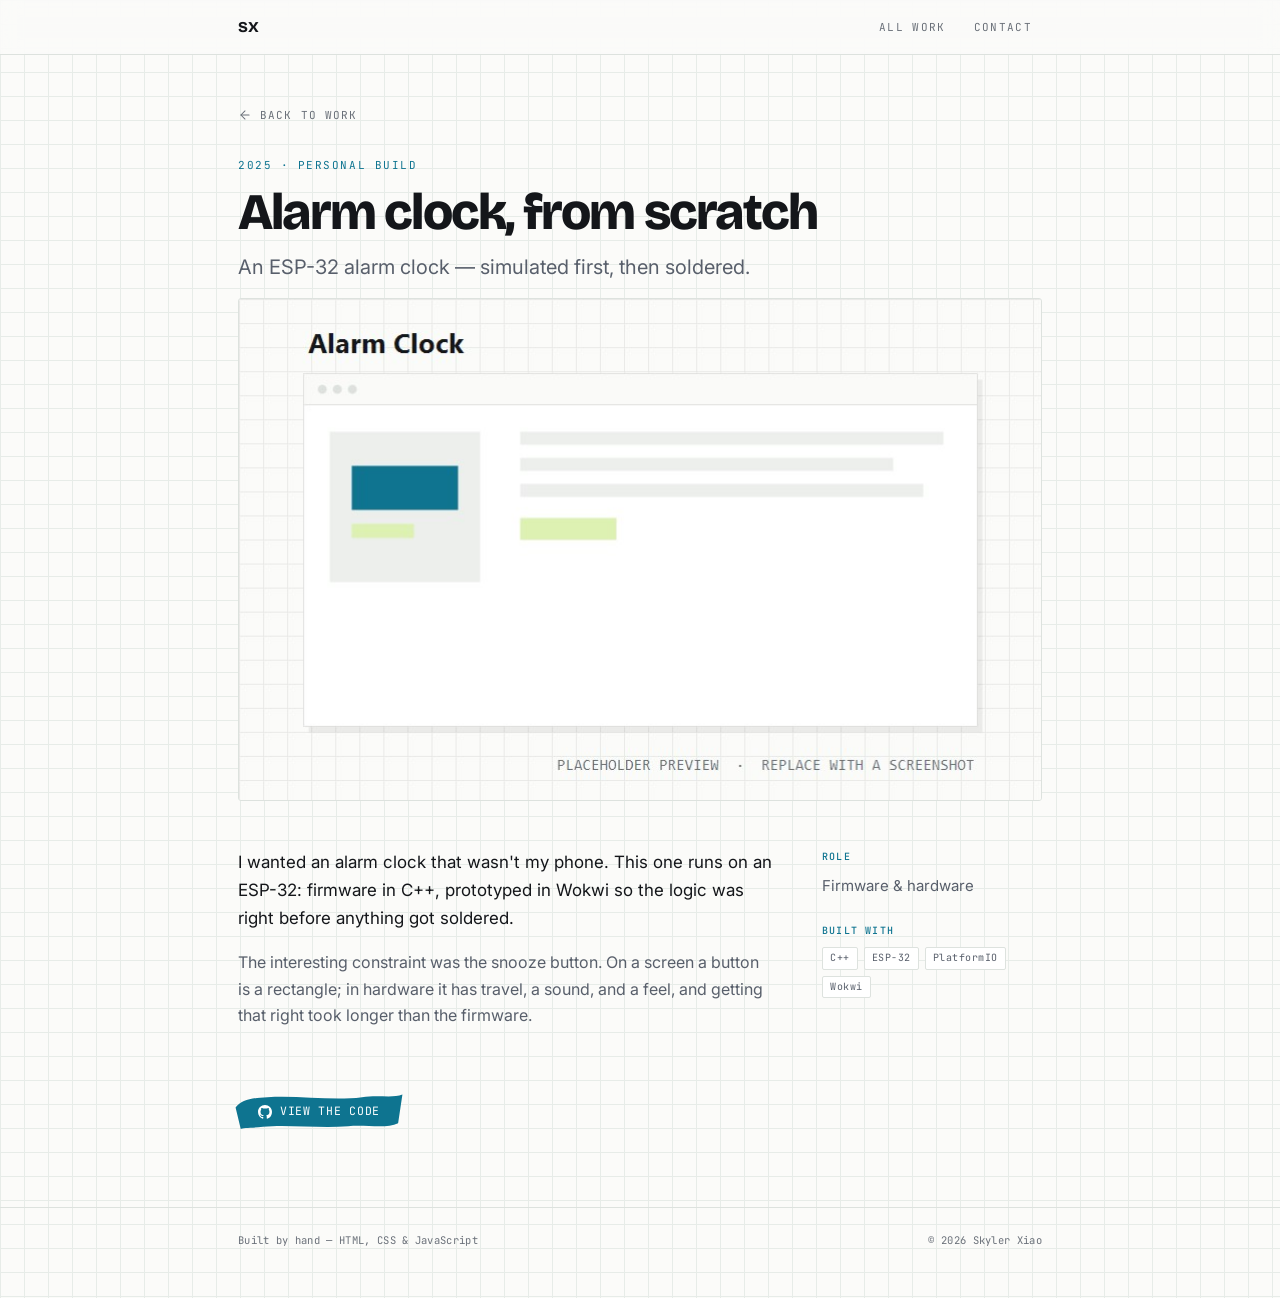
==== projects/alarm-clock/index.html @ 21335d74 "Add project pages for Alarm Clock, SnapTeX, Subly, and Waive - Created index.html files for new proj" ====
<!DOCTYPE html>
<html lang="en" class="no-js">
<head>
  <meta charset="UTF-8">
  <meta name="viewport" content="width=device-width, initial-scale=1.0">
  <title>Alarm clock, from scratch — Skyler Xiao</title>
  <meta name="description" content="An ESP-32 alarm clock — simulated first, then soldered.">
  <link rel="canonical" href="https://skylerxiao.ca/projects/alarm-clock/">
  <meta name="theme-color" content="#FBFBF9">

  <script>
    document.documentElement.className = 'js';
    window.revealFailsafe = setTimeout(function () {
      document.documentElement.className = 'no-js';
    }, 4000);
  </script>

  <meta property="og:type" content="article">
  <meta property="og:url" content="https://skylerxiao.ca/projects/alarm-clock/">
  <meta property="og:title" content="Alarm clock, from scratch — Skyler Xiao">
  <meta property="og:description" content="An ESP-32 alarm clock — simulated first, then soldered.">
  <meta property="og:image" content="https://skylerxiao.ca/img/previews/alarm-clock.jpg">
  <meta name="twitter:card" content="summary_large_image">
  <meta name="twitter:image" content="https://skylerxiao.ca/img/previews/alarm-clock.jpg">

  <link rel="icon" href="../../favicon.ico">
  <link rel="preconnect" href="https://fonts.googleapis.com">
  <link rel="preconnect" href="https://fonts.gstatic.com" crossorigin>
  <link href="https://fonts.googleapis.com/css2?family=Bricolage+Grotesque:opsz,wght@12..96,600;12..96,800&family=Inter:wght@400;500&family=JetBrains+Mono:wght@400;500&display=swap" rel="stylesheet">
  <!-- Relative so the page works served AND opened from disk. -->
  <link rel="stylesheet" href="../../style.css">
</head>
<body>

<svg class="sprite" aria-hidden="true" focusable="false" xmlns="http://www.w3.org/2000/svg">
  <symbol id="i-github" viewBox="0 0 24 24">
    <path fill="currentColor" stroke="none" d="M12 0C5.37 0 0 5.37 0 12c0 5.3 3.44 9.8 8.21 11.39.6.11.79-.26.79-.58v-2.23c-3.34.73-4.03-1.42-4.03-1.42-.55-1.39-1.34-1.76-1.34-1.76-1.09-.74.08-.73.08-.73 1.21.09 1.84 1.24 1.84 1.24 1.07 1.83 2.81 1.3 3.49 1 .11-.78.42-1.31.76-1.61-2.66-.3-5.47-1.33-5.47-5.93 0-1.31.47-2.38 1.24-3.22-.13-.3-.54-1.52.11-3.18 0 0 1.01-.32 3.3 1.23a11.5 11.5 0 0 1 6.01 0c2.29-1.55 3.3-1.23 3.3-1.23.65 1.66.24 2.88.12 3.18.77.84 1.23 1.91 1.23 3.22 0 4.61-2.81 5.62-5.48 5.92.43.37.82 1.1.82 2.22v3.29c0 .32.19.7.8.58A12 12 0 0 0 24 12c0-6.63-5.37-12-12-12z"/>
  </symbol>
  <symbol id="i-arrow" viewBox="0 0 24 24">
    <line x1="6" y1="18" x2="18" y2="6"/><polyline points="9,6 18,6 18,15"/>
  </symbol>
  <symbol id="i-back" viewBox="0 0 24 24">
    <line x1="19" y1="12" x2="5" y2="12"/><polyline points="12,19 5,12 12,5"/>
  </symbol>
</svg>

<nav class="nav">
  <div class="wrap">
    <a href="../../" class="nav-sig">SX</a>
    <div class="nav-links">
      <a href="../../#work" class="nav-link">All work</a>
      <a href="../../#contact" class="nav-link">Contact</a>
    </div>
  </div>
</nav>

<main>
  <article class="case">
    <div class="wrap">
      <a class="case-back" href="../../#work"><svg class="icon"><use href="#i-back"></use></svg>Back to work</a>

      <p class="case-eyebrow">2025 &middot; Personal build</p>
      <h1>Alarm clock, from scratch</h1>
      <p class="case-tagline">An ESP-32 alarm clock — simulated first, then soldered.</p>
      

      <figure class="case-shot">
        <img src="../../img/previews/alarm-clock.jpg" alt="Alarm clock, from scratch interface" width="800" height="500">
      </figure>

      <div class="case-grid">
        <div class="case-body">
          <p>I wanted an alarm clock that wasn't my phone. This one runs on an ESP-32: firmware in C++, prototyped in Wokwi so the logic was right before anything got soldered.</p>
          <p>The interesting constraint was the snooze button. On a screen a button is a rectangle; in hardware it has travel, a sound, and a feel, and getting that right took longer than the firmware.</p>
        </div>
        <aside class="case-meta">
          <div>
            <h2>Role</h2>
            <p>Firmware &amp; hardware</p>
          </div>
          <div>
            <h2>Built with</h2>
            <div class="tags">
              <span class="tag">C++</span>
              <span class="tag">ESP-32</span>
              <span class="tag">PlatformIO</span>
              <span class="tag">Wokwi</span>
            </div>
          </div>
        </aside>
      </div>

      <div class="btn-row case-actions">
        
        <a class="btn btn--primary" href="https://github.com/skiller99668/AlarmClock" target="_blank" rel="noopener"><svg class="icon icon--solid"><use href="#i-github"></use></svg>View the code</a>
      </div>
    </div>
  </article>
</main>

<footer class="site-footer">
  <div class="wrap">
    <span>Built by hand — HTML, CSS &amp; JavaScript</span>
    <span>&copy; 2026 Skyler Xiao</span>
  </div>
</footer>

<script src="../../script.js"></script>
</body>
</html>
---- style.css ----
/* ============================================================
   skylerxiao.ca — "Quadrille"
   Engineering-paper light theme.

   Everything visual is driven by the tokens in :root below.
   To restyle the whole site, change tokens — not components.
   ============================================================ */

:root {
  /* ── Colour ─────────────────────────────────────────────
     Contrast against --paper (all AA or better at body size):
     --ink 17.8:1 · --ink-2 6.2:1 · --ink-3 4.8:1 · --trace 5.2:1 */
  --paper:        #FBFBF9;   /* page ground                      */
  --paper-raise:  #FFFFFF;   /* cards / raised surfaces          */
  --grid:         #E7ECE8;   /* quadrille rule (texture only)    */
  --ink:          #14161A;   /* primary text                     */
  --ink-2:        #585F6B;   /* secondary text                   */
  --ink-3:        #6A7079;   /* labels, captions, meta           */
  --rule:         #DDE2DE;   /* hairlines, borders               */
  --trace:        #0E7490;   /* accent: routing, links, primary  */
  --trace-deep:   #0A5C73;   /* accent, pressed/hover            */
  --wash:         #DDF2B2;   /* highlighter marker               */
  --on-trace:     #FFFFFF;   /* text on --trace (5.4:1)          */

  /* ── Type ──────────────────────────────────────────────── */
  --display: 'Bricolage Grotesque', 'Segoe UI', system-ui, sans-serif;
  --body:    'Inter', -apple-system, 'Segoe UI', system-ui, sans-serif;
  --mono:    'JetBrains Mono', ui-monospace, Consolas, monospace;

  --t-xs:   0.688rem;   /* 11px — mono labels          */
  --t-sm:   0.813rem;   /* 13px — captions, tags       */
  --t-md:   0.938rem;   /* 15px — card body            */
  --t-base: 1rem;       /* 16px — body                 */
  --t-lg:   1.25rem;    /* 20px — lede, card titles    */
  --t-xl:   1.625rem;   /* 26px — sub-headings         */
  --t-2xl:  clamp(2.6rem, 7vw, 4.1rem);  /* display    */

  /* ── Space ─────────────────────────────────────────────── */
  --s-1: 4px;   --s-2: 8px;   --s-3: 12px;  --s-4: 16px;
  --s-5: 24px;  --s-6: 32px;  --s-7: 48px;  --s-8: 76px;

  /* ── Structure ─────────────────────────────────────────── */
  --gutter: 76px;   /* left rail holding the trace routing */
  --measure: 860px; /* content column                      */
  --pad: 28px;      /* page side padding                   */

  --radius: 6px;
  --ease: cubic-bezier(0.22, 1, 0.36, 1);
  --dur: 0.22s;

  /* ── Brush swipes ───────────────────────────────────────
     The signature mark. Two passes per colour: a full swipe,
     and a shorter second pass that fades in on hover.
     Edges are intentionally uneven — that irregularity is the
     whole point, so don't "tidy" these paths.                */
  --swipe-wash:    url("data:image/svg+xml,%3Csvg xmlns='http://www.w3.org/2000/svg' viewBox='0 0 200 60' preserveAspectRatio='none'%3E%3Cpath fill='%23DDF2B2' d='M3 24C10 12 22 9 40 8 78 5 116 14 150 8c20-3.5 36 2 47-4L192 48c-14 9-36 2-58 4.5-33 3.7-72-3-99 1-14 2-24 1-26 3.5Z'/%3E%3C/svg%3E");
  --swipe-wash-2:  url("data:image/svg+xml,%3Csvg xmlns='http://www.w3.org/2000/svg' viewBox='0 0 200 60' preserveAspectRatio='none'%3E%3Cpath fill='%23DDF2B2' d='M14 20C40 16 70 22 100 17 128 12.5 156 20 186 15L184 42c-26 5-58-1-88 2.5-26 3-52-1-70 2.5Z'/%3E%3C/svg%3E");
  --swipe-trace:   url("data:image/svg+xml,%3Csvg xmlns='http://www.w3.org/2000/svg' viewBox='0 0 200 60' preserveAspectRatio='none'%3E%3Cpath fill='%230E7490' d='M3 24C10 12 22 9 40 8 78 5 116 14 150 8c20-3.5 36 2 47-4L192 48c-14 9-36 2-58 4.5-33 3.7-72-3-99 1-14 2-24 1-26 3.5Z'/%3E%3C/svg%3E");
  --swipe-trace-2: url("data:image/svg+xml,%3Csvg xmlns='http://www.w3.org/2000/svg' viewBox='0 0 200 60' preserveAspectRatio='none'%3E%3Cpath fill='%230A5C73' d='M14 20C40 16 70 22 100 17 128 12.5 156 20 186 15L184 42c-26 5-58-1-88 2.5-26 3-52-1-70 2.5Z'/%3E%3C/svg%3E");
}

/* ============================================================
   Reset & base
   ============================================================ */
*, *::before, *::after { box-sizing: border-box; }

html { scroll-behavior: smooth; }

body {
  margin: 0;
  min-height: 100vh;
  background-color: var(--paper);
  color: var(--ink);
  font-family: var(--body);
  font-size: var(--t-base);
  line-height: 1.65;
  -webkit-font-smoothing: antialiased;

  /* The quadrille. Texture only — never carries meaning. */
  background-image:
    linear-gradient(var(--grid) 1px, transparent 1px),
    linear-gradient(90deg, var(--grid) 1px, transparent 1px);
  background-size: 24px 24px;
}

a { color: var(--trace); text-underline-offset: 3px; }
a:hover { color: var(--trace-deep); }

img { max-width: 100%; height: auto; }

:focus-visible {
  outline: 2px solid var(--trace);
  outline-offset: 3px;
  border-radius: var(--radius);
}

.sr-only {
  position: absolute; width: 1px; height: 1px;
  padding: 0; margin: -1px; overflow: hidden;
  clip: rect(0 0 0 0); white-space: nowrap; border: 0;
}

.wrap { max-width: var(--measure); margin: 0 auto; padding: 0 var(--pad); }

/* ============================================================
   Icons — sprite defined once at the top of <body>
   Usage: <svg class="icon"><use href="#i-github"></use></svg>
   ============================================================ */
.sprite { display: none; }

.icon {
  width: 1em; height: 1em;
  fill: none; stroke: currentColor;
  stroke-width: 1.75; stroke-linecap: round; stroke-linejoin: round;
  flex: none;
}
.icon--solid { fill: currentColor; stroke: none; }

/* ============================================================
   Navigation
   ============================================================ */
.nav {
  position: sticky; top: 0; z-index: 50;
  background: rgba(251, 251, 249, 0.85);
  backdrop-filter: blur(10px);
  -webkit-backdrop-filter: blur(10px);
  border-bottom: 1px solid var(--rule);
}
.nav .wrap { display: flex; align-items: center; gap: var(--s-5); height: 54px; }

.nav-sig {
  margin-right: auto;
  font-family: var(--display); font-weight: 800; font-size: 15px;
  letter-spacing: -0.01em; color: var(--ink); text-decoration: none;
}
.nav-links { display: flex; gap: var(--s-2); overflow-x: auto; scrollbar-width: none; }
.nav-links::-webkit-scrollbar { display: none; }

.nav-link {
  font-family: var(--mono); font-size: var(--t-xs);
  letter-spacing: 0.12em; text-transform: uppercase;
  color: var(--ink-3); text-decoration: none;
  padding: 6px 10px; border-radius: var(--radius);
  white-space: nowrap;
  transition: color var(--dur) var(--ease);
}
.nav-link:hover { color: var(--ink); }
.nav-link.active { color: var(--trace); }

/* ============================================================
   Brush — the page's signature mark.

   One marker swipe, drawn as SVG with deliberately uneven edges
   and carried as a background image so the markup stays a single
   clean element. Hover lays down a second, shorter pass, the way
   going over a line twice with a real marker does.

   `mix-blend-mode: multiply` lets overlapping ink darken instead
   of stacking flatly.
   ============================================================ */
.brush-mark, .btn, .mark {
  position: relative;
  isolation: isolate;          /* keeps the z-index:-1 ink inside */
}
.brush-mark::before, .btn::before, .mark::before,
.brush-mark::after,  .btn::after,  .mark::after {
  content: "";
  position: absolute;
  inset: 0 -5px;               /* ink runs slightly past the text, as marker does */
  z-index: -1; pointer-events: none;
  mix-blend-mode: multiply;
  background-repeat: no-repeat;
  background-position: center;
  background-size: 100% 100%;
}
.brush-mark::before, .btn::before, .mark::before { background-image: var(--brush-1); }
.brush-mark::after,  .btn::after,  .mark::after {
  background-image: var(--brush-2);
  opacity: 0; transition: opacity var(--dur) var(--ease);
}

/* Highlighted words in running text */
.mark {
  --brush-1: var(--swipe-wash);
  --brush-2: var(--swipe-wash-2);
  display: inline-block;
  padding: 0 4px;
  color: inherit;
}

/* ============================================================
   Buttons — marker swipes, not boxes.
   .btn           secondary: highlighter wash behind ink
   .btn--primary  primary:   trace-coloured swipe, white text
   .btn--quiet    tertiary:  a swipe under the words only
   ============================================================ */
.btn {
  --brush-1: var(--swipe-wash);
  --brush-2: var(--swipe-wash-2);
  display: inline-flex; align-items: center; gap: var(--s-2);
  padding: 10px 20px;
  font-family: var(--mono); font-size: 11.5px;
  letter-spacing: 0.06em; text-transform: uppercase;
  color: var(--ink); text-decoration: none;
  background: none; border: 0; cursor: pointer;
  transition: transform var(--dur) var(--ease), color var(--dur) var(--ease);
}
.btn .icon { width: 14px; height: 14px; }
.btn:hover { transform: translateY(-1px); }
.btn:hover::after { opacity: 1; }

.btn--primary {
  --brush-1: var(--swipe-trace);
  --brush-2: var(--swipe-trace-2);
  color: var(--on-trace);
}

.btn--quiet {
  padding: 6px 6px 4px;
  color: var(--ink-2);
}
.btn--quiet::before,
.btn--quiet::after { top: 62%; }   /* swipe sits under the words */
.btn--quiet:hover { color: var(--ink); }

.btn-row { display: flex; flex-wrap: wrap; gap: var(--s-3); align-items: center; }

/* ============================================================
   Sections & the trace routing

   Each section hangs off a vertical trace in the left gutter,
   entering the title through a diamond pad. Purely structural —
   it marks where a section begins, nothing more.
   ============================================================ */
main { position: relative; }

.section { position: relative; padding-bottom: var(--s-8); scroll-margin-top: 74px; }
.section > .wrap { position: relative; padding-left: calc(var(--pad) + var(--gutter)); }

.section > .wrap::before {           /* the vertical trace */
  content: "";
  position: absolute; left: var(--pad); top: 8px; bottom: calc(var(--s-8) * -1);
  width: 1px; background: var(--trace); opacity: 0.22;
}
.section:last-of-type > .wrap::before { bottom: auto; height: 34px; }

.node {                              /* diamond pad + routing */
  position: absolute; left: var(--pad); top: 7px;
  width: var(--gutter); display: flex; align-items: center;
}
.node::before {
  content: ""; width: 7px; height: 7px;
  background: var(--trace); transform: rotate(45deg); flex: none;
}
.node::after {
  content: ""; flex: 1; height: 1px;
  background: var(--trace); opacity: 0.35; margin: 0 14px 0 8px;
}

.section h2 {
  font-family: var(--display); font-weight: 600; font-size: 13px;
  letter-spacing: 0.14em; text-transform: uppercase;
  color: var(--ink-3); margin: 0 0 var(--s-5);
}
.section h2 .aside {
  font-family: var(--mono); font-size: var(--t-xs);
  letter-spacing: 0; text-transform: none; color: var(--ink-3);
}

/* ============================================================
   Hero
   ============================================================ */
.hero { padding: var(--s-8) 0 var(--s-7); }
.hero > .wrap { padding-left: calc(var(--pad) + var(--gutter)); }

.hero-eyebrow {
  font-family: var(--mono); font-size: var(--t-xs);
  letter-spacing: 0.14em; text-transform: uppercase;
  color: var(--trace); margin: 0 0 var(--s-5);
}
.hero h1 {
  font-family: var(--display); font-weight: 800; font-size: var(--t-2xl);
  line-height: 1.02; letter-spacing: -0.035em; margin: 0 0 var(--s-5);
  text-wrap: balance;
}
.hero-thesis {
  font-size: var(--t-lg); line-height: 1.5;
  max-width: 32em; margin: 0 0 var(--s-5);
}

/* Stats rail */
.stats {
  display: flex; flex-wrap: wrap;
  border-top: 1px solid var(--rule); border-bottom: 1px solid var(--rule);
  margin: 0 0 var(--s-5);
}
.stat { padding: var(--s-3) var(--s-5) var(--s-3) 0; margin-right: var(--s-5); border-right: 1px solid var(--rule); }
.stat:last-child { border-right: 0; margin-right: 0; }
.stat b {
  display: block; font-family: var(--display); font-weight: 600;
  font-size: var(--t-xl); letter-spacing: -0.02em; line-height: 1.15;
  font-variant-numeric: tabular-nums;
}
.stat span {
  font-family: var(--mono); font-size: 10px;
  letter-spacing: 0.1em; text-transform: uppercase; color: var(--ink-3);
}

/* ============================================================
   About
   ============================================================ */
.about { display: grid; grid-template-columns: 190px 1fr; gap: var(--s-6); align-items: start; }
.about-photo {
  width: 100%; aspect-ratio: 4 / 5; object-fit: cover;
  border: 1px solid var(--rule); border-radius: 2px;
  filter: grayscale(1) contrast(1.04);
}
.about p { margin: 0 0 var(--s-3); color: var(--ink-2); }
.about p:first-child { color: var(--ink); }
.about p:last-child { margin-bottom: 0; }

/* ============================================================
   Rows — experience, education, awards
   ============================================================ */
.row {
  display: grid; grid-template-columns: 124px 1fr; gap: var(--s-5);
  padding: var(--s-4) 0; border-top: 1px solid var(--rule);
}
.row:last-child { border-bottom: 1px solid var(--rule); }
.row-when {
  font-family: var(--mono); font-size: var(--t-xs);
  color: var(--ink-3); padding-top: 3px; font-variant-numeric: tabular-nums;
}
.row-what h3 {
  font-family: var(--display); font-weight: 600; font-size: var(--t-base);
  margin: 0 0 3px; letter-spacing: -0.01em;
}
.row-what h3 .org { color: var(--ink-2); font-weight: 400; }
.row-what p { margin: 0; color: var(--ink-2); font-size: var(--t-md); }

/* ============================================================
   Projects — list rows, not boxes

   The row is an <article>, not an <a>: it holds several links
   (project page, repo, live site) and an anchor can't nest.
   The title link stretches over the whole row via ::after, so
   the row still behaves like one big click target, while the
   icon links sit above it on z-index.
   ============================================================ */
.project {
  position: relative;
  display: grid; grid-template-columns: 1fr auto; gap: var(--s-5);
  align-items: start; padding: var(--s-5) 0;
  border-top: 1px solid var(--rule);
}
.project:last-of-type { border-bottom: 1px solid var(--rule); }

.project h3 {
  font-family: var(--display); font-weight: 600; font-size: var(--t-lg);
  margin: 0 0 var(--s-1); letter-spacing: -0.015em;
}
.project-title {
  color: var(--ink); text-decoration: none;
  transition: color var(--dur) var(--ease);
}
.project-title::after {          /* stretches the hit area over the row */
  content: ""; position: absolute; inset: 0; z-index: 1;
}
.project:hover .project-title { color: var(--trace); }
.project p { margin: 0 0 var(--s-2); color: var(--ink-2); font-size: var(--t-md); max-width: 46em; }

/* Icon links — above the stretched title link so they stay clickable */
.project-links {
  position: relative; z-index: 2;
  display: flex; align-items: center; gap: var(--s-3); padding-top: 6px;
}
.project-icon {
  display: inline-flex; color: var(--ink-3);
  transition: color var(--dur) var(--ease), transform var(--dur) var(--ease);
}
.project-icon .icon { width: 17px; height: 17px; }
.project-icon:hover { color: var(--trace); transform: translateY(-1px); }

/* ============================================================
   Project hover preview

   A floating thumbnail that follows the cursor. Progressive
   enhancement only: script.js creates it, and it's enabled just
   for real hover + fine-pointer devices, so touch is unaffected.
   ============================================================ */
.project-preview {
  position: fixed; top: 0; left: 0; z-index: 60;
  width: 268px; aspect-ratio: 16 / 10;
  object-fit: cover; background: var(--paper-raise);
  border: 1px solid var(--rule); border-radius: 3px;
  box-shadow: 0 6px 22px rgba(20, 22, 26, 0.13), 0 2px 6px rgba(20, 22, 26, 0.07);
  opacity: 0; pointer-events: none;
  /* JS only writes --x/--y, so the transform stays owned by CSS and an
     inline style can't clobber it. Position isn't transitioned — the card
     should track the cursor exactly, not lag behind it. */
  transform: translate(var(--x, -400px), var(--y, -400px));
  transition: opacity 0.16s var(--ease);
}
.project-preview.on { opacity: 1; }

.tags { display: flex; gap: 6px; flex-wrap: wrap; }
.tag {
  font-family: var(--mono); font-size: 10px; letter-spacing: 0.05em;
  color: var(--ink-2); border: 1px solid var(--rule);
  padding: 2px 7px; border-radius: 2px; background: var(--paper-raise);
}
.tag--win { color: var(--trace); border-color: var(--trace); }

/* ============================================================
   Skills
   ============================================================ */
.skills { display: grid; grid-template-columns: repeat(auto-fit, minmax(180px, 1fr)); gap: var(--s-5); }
.skill-group h3 {
  font-family: var(--mono); font-size: 10px; font-weight: 500;
  letter-spacing: 0.12em; text-transform: uppercase;
  color: var(--trace); margin: 0 0 var(--s-2);
}
.skill-group ul { list-style: none; margin: 0; padding: 0; }
.skill-group li {
  font-size: var(--t-md); color: var(--ink-2);
  padding: 3px 0; border-bottom: 1px dotted var(--rule);
}

/* ============================================================
   Photos
   ============================================================ */
.gallery { display: grid; grid-template-columns: repeat(3, 1fr); gap: 10px; }
.gallery figure { margin: 0; }
.gallery img {
  width: 100%; aspect-ratio: 3 / 2; object-fit: cover; display: block;
  border: 1px solid var(--rule); border-radius: 2px;
  transition: opacity var(--dur) var(--ease);
}
.gallery figure:hover img { opacity: 0.9; }
.gallery figcaption {
  font-family: var(--mono); font-size: 10px;
  color: var(--ink-3); margin-top: 5px; letter-spacing: 0.03em;
}

/* ============================================================
   Project page  (/projects/<slug>/)
   ============================================================ */
.case { padding: var(--s-7) 0 var(--s-8); }

.case-back {
  display: inline-flex; align-items: center; gap: var(--s-2);
  font-family: var(--mono); font-size: var(--t-xs);
  letter-spacing: 0.1em; text-transform: uppercase;
  color: var(--ink-3); text-decoration: none; margin-bottom: var(--s-6);
  transition: color var(--dur) var(--ease);
}
.case-back:hover { color: var(--trace); }
.case-back .icon { width: 14px; height: 14px; }

.case-eyebrow {
  font-family: var(--mono); font-size: var(--t-xs);
  letter-spacing: 0.14em; text-transform: uppercase;
  color: var(--trace); margin: 0 0 var(--s-3);
}
.case h1 {
  font-family: var(--display); font-weight: 800;
  font-size: clamp(2.1rem, 5.5vw, 3.2rem); line-height: 1.05;
  letter-spacing: -0.035em; margin: 0 0 var(--s-3); text-wrap: balance;
}
.case-tagline {
  font-size: var(--t-lg); color: var(--ink-2);
  max-width: 34em; margin: 0 0 var(--s-4); line-height: 1.5;
}
.case-badge { margin: 0 0 var(--s-6); font-size: var(--t-sm); }

.case-shot { margin: 0 0 var(--s-7); }
.case-shot img {
  width: 100%; height: auto; display: block;
  border: 1px solid var(--rule); border-radius: 3px;
  background: var(--paper-raise);
}

.case-grid {
  display: grid; grid-template-columns: minmax(0, 1fr) 220px;
  gap: var(--s-7); align-items: start; margin-bottom: var(--s-7);
}
.case-body p { margin: 0 0 var(--s-4); color: var(--ink-2); max-width: 62ch; }
.case-body p:first-child { color: var(--ink); font-size: 1.06rem; }

.case-meta { display: flex; flex-direction: column; gap: var(--s-5); }
.case-meta h2 {
  font-family: var(--mono); font-size: 10px; font-weight: 500;
  letter-spacing: 0.12em; text-transform: uppercase;
  color: var(--trace); margin: 0 0 var(--s-2);
}
.case-meta p { margin: 0; font-size: var(--t-md); color: var(--ink-2); }

@media (max-width: 720px) {
  .case { padding: var(--s-6) 0 var(--s-7); }
  .case-grid { grid-template-columns: 1fr; gap: var(--s-5); }
}

/* ============================================================
   Contact & footer
   ============================================================ */
.contact-lead {
  font-family: var(--display); font-weight: 600; font-size: var(--t-xl);
  letter-spacing: -0.02em; margin: 0 0 var(--s-2);
}
.contact p { color: var(--ink-2); max-width: 34em; margin: 0 0 var(--s-5); }

.site-footer { border-top: 1px solid var(--rule); padding: var(--s-5) 0 var(--s-7); }
.site-footer .wrap {
  display: flex; justify-content: space-between; gap: var(--s-4); flex-wrap: wrap;
  font-family: var(--mono); font-size: 10.5px; color: var(--ink-3); letter-spacing: 0.03em;
}

/* ============================================================
   Scroll reveal
   Scoped to .js — index.html sets that class before first paint
   and drops it again if script.js never checks in, so a blocked
   or failed script leaves the content visible.
   ============================================================ */
.js .fade-in {
  opacity: 0; transform: translateY(20px);
  transition: opacity 0.6s var(--ease), transform 0.6s var(--ease);
}
.js .fade-in.visible { opacity: 1; transform: none; }

/* ============================================================
   Responsive
   ============================================================ */
@media (max-width: 720px) {
  :root { --gutter: 0px; --pad: 20px; --s-8: 48px; }

  .section > .wrap, .hero > .wrap { padding-left: var(--pad); }
  .section > .wrap::before { display: none; }
  .node { position: static; width: auto; margin-bottom: var(--s-2); }
  .node::after { width: 22px; flex: none; }

  .hero { padding: var(--s-7) 0 var(--s-6); }
  .about { grid-template-columns: 1fr; gap: var(--s-4); }
  .about-photo { max-width: 170px; }
  .row { grid-template-columns: 1fr; gap: var(--s-1); }
  /* Projects keep their two columns: stacked, the icons drift closer to the
     next project's title than to their own and read as belonging to it. */
  .project { gap: var(--s-4); }
  .gallery { grid-template-columns: repeat(2, 1fr); }
  /* Buttons stay content-sized: a stretched button stretches its brush
     swipe too, leaving ink trailing well past the words. */
  .btn-row { gap: var(--s-2) var(--s-4); }
}

@media (max-width: 420px) {
  .gallery { grid-template-columns: 1fr; }
  .stat { padding-right: var(--s-4); margin-right: var(--s-4); }
}

@media (prefers-reduced-motion: reduce) {
  html { scroll-behavior: auto; }
  .js .fade-in { opacity: 1; transform: none; transition: none; }
  .btn:hover { transform: none; }
  *, *::before, *::after {
    animation-duration: 0.01ms !important;
    animation-iteration-count: 1 !important;
    transition-duration: 0.01ms !important;
  }
}
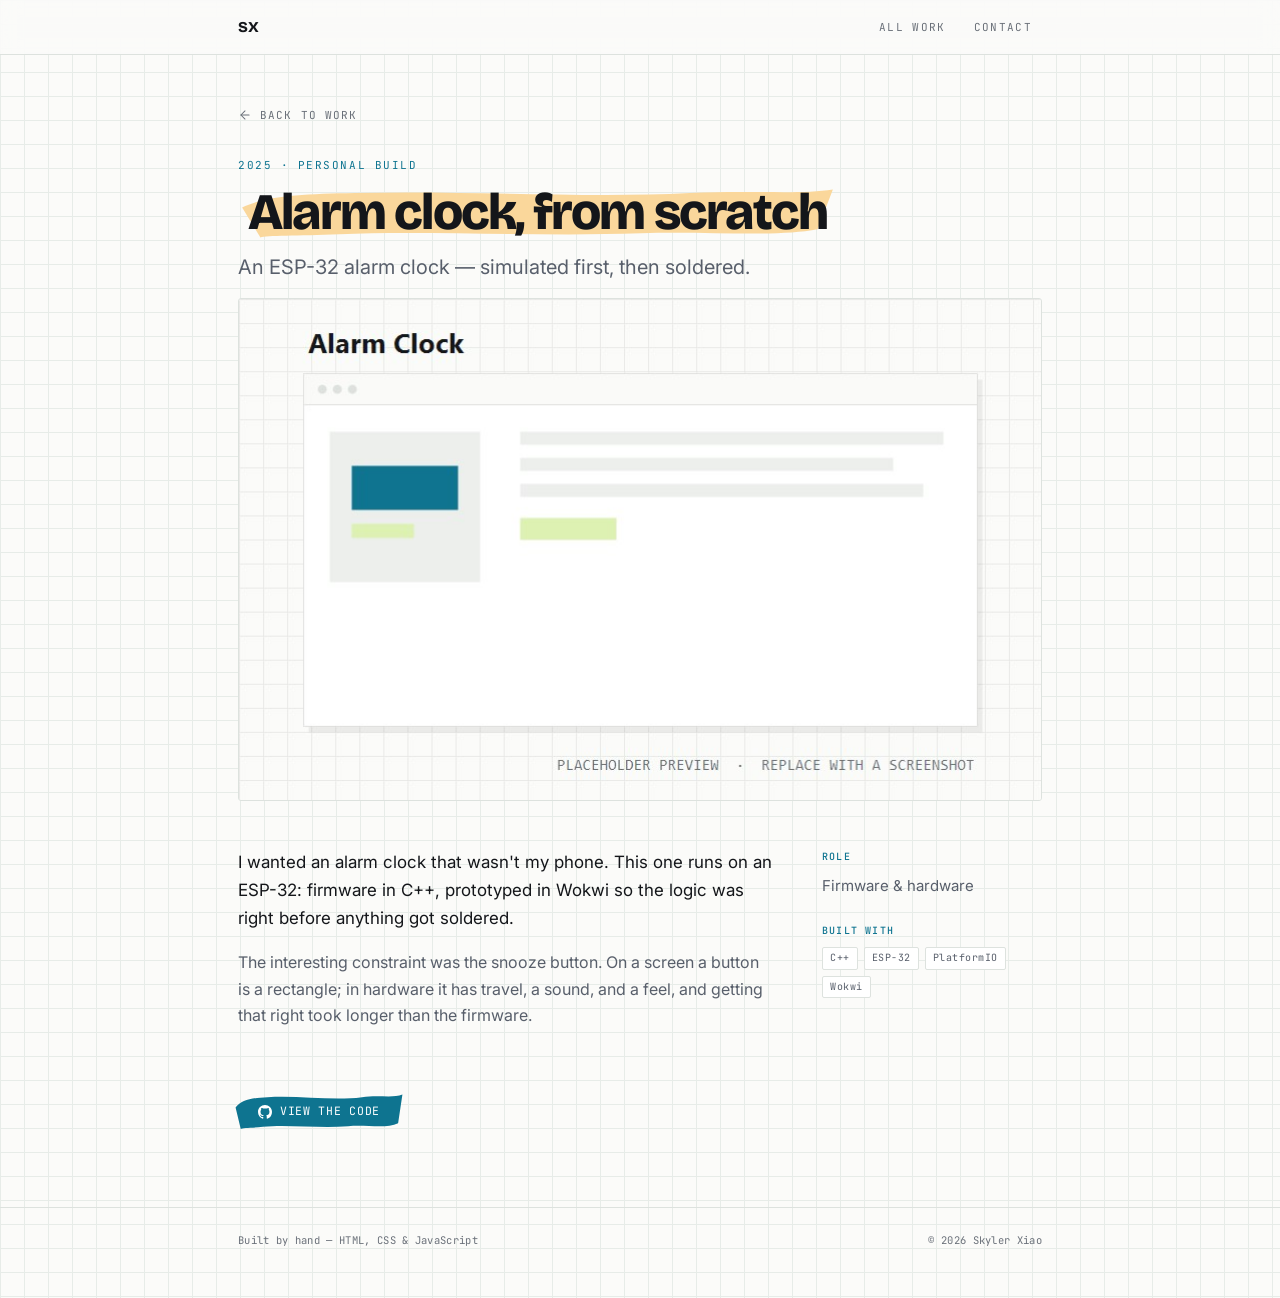
==== commit b93524d3: "Enhance project presentation with color-coded markers and improved titles" ====
--- a/projects/alarm-clock/index.html
+++ b/projects/alarm-clock/index.html
@@ -55,12 +55,12 @@
 </nav>
 
 <main>
-  <article class="case">
+  <article class="case" style="--brush: var(--brush-clock)">
     <div class="wrap">
       <a class="case-back" href="../../#work"><svg class="icon"><use href="#i-back"></use></svg>Back to work</a>
 
       <p class="case-eyebrow">2025 &middot; Personal build</p>
-      <h1>Alarm clock, from scratch</h1>
+      <h1><span class="mark">Alarm clock, from scratch</span></h1>
       <p class="case-tagline">An ESP-32 alarm clock — simulated first, then soldered.</p>
       
 
--- a/style.css
+++ b/style.css
@@ -49,14 +49,29 @@
   --dur: 0.22s;
 
   /* ── Brush swipes ───────────────────────────────────────
-     The signature mark. Two passes per colour: a full swipe,
-     and a shorter second pass that fades in on hover.
-     Edges are intentionally uneven — that irregularity is the
-     whole point, so don't "tidy" these paths.                */
-  --swipe-wash:    url("data:image/svg+xml,%3Csvg xmlns='http://www.w3.org/2000/svg' viewBox='0 0 200 60' preserveAspectRatio='none'%3E%3Cpath fill='%23DDF2B2' d='M3 24C10 12 22 9 40 8 78 5 116 14 150 8c20-3.5 36 2 47-4L192 48c-14 9-36 2-58 4.5-33 3.7-72-3-99 1-14 2-24 1-26 3.5Z'/%3E%3C/svg%3E");
-  --swipe-wash-2:  url("data:image/svg+xml,%3Csvg xmlns='http://www.w3.org/2000/svg' viewBox='0 0 200 60' preserveAspectRatio='none'%3E%3Cpath fill='%23DDF2B2' d='M14 20C40 16 70 22 100 17 128 12.5 156 20 186 15L184 42c-26 5-58-1-88 2.5-26 3-52-1-70 2.5Z'/%3E%3C/svg%3E");
-  --swipe-trace:   url("data:image/svg+xml,%3Csvg xmlns='http://www.w3.org/2000/svg' viewBox='0 0 200 60' preserveAspectRatio='none'%3E%3Cpath fill='%230E7490' d='M3 24C10 12 22 9 40 8 78 5 116 14 150 8c20-3.5 36 2 47-4L192 48c-14 9-36 2-58 4.5-33 3.7-72-3-99 1-14 2-24 1-26 3.5Z'/%3E%3C/svg%3E");
-  --swipe-trace-2: url("data:image/svg+xml,%3Csvg xmlns='http://www.w3.org/2000/svg' viewBox='0 0 200 60' preserveAspectRatio='none'%3E%3Cpath fill='%230A5C73' d='M14 20C40 16 70 22 100 17 128 12.5 156 20 186 15L184 42c-26 5-58-1-88 2.5-26 3-52-1-70 2.5Z'/%3E%3C/svg%3E");
+     The signature mark. These are *shapes*, not colours: they
+     are used as masks, so the colour comes from --brush and any
+     element can carry any colour with one variable.
+
+     Two passes — a full swipe, and a shorter second pass that
+     fades in on hover, the way going over a line twice does.
+     Edges are intentionally uneven; that irregularity is the
+     whole point, so don't "tidy" these paths.                 */
+  --swipe-1: url("data:image/svg+xml,%3Csvg xmlns='http://www.w3.org/2000/svg' viewBox='0 0 200 60' preserveAspectRatio='none'%3E%3Cpath d='M3 24C10 12 22 9 40 8 78 5 116 14 150 8c20-3.5 36 2 47-4L192 48c-14 9-36 2-58 4.5-33 3.7-72-3-99 1-14 2-24 1-26 3.5Z'/%3E%3C/svg%3E");
+  --swipe-2: url("data:image/svg+xml,%3Csvg xmlns='http://www.w3.org/2000/svg' viewBox='0 0 200 60' preserveAspectRatio='none'%3E%3Cpath d='M14 20C40 16 70 22 100 17 128 12.5 156 20 186 15L184 42c-26 5-58-1-88 2.5-26 3-52-1-70 2.5Z'/%3E%3C/svg%3E");
+
+  --brush: var(--wash);   /* default marker colour; override per element */
+
+  /* ── Per-project marker colours ─────────────────────────
+     Sampled from each project's own interface where one exists
+     (Waive #2DA980, Subly #2563EB), then lightened to
+     highlighter strength so dark text stays readable on top.
+     The clock and SnapTeX have no site, so they take a colour
+     from their subject: LED-glow amber, syntax violet.        */
+  --brush-waive: #A8EBCF;   /* from Waive's emerald   */
+  --brush-subly: #B3D0FA;   /* from Subly's cobalt    */
+  --brush-clock: #FAD79B;   /* LED-display amber      */
+  --brush-tex:   #D9C7F5;   /* syntax-highlight violet */
 }
 
 /* ============================================================
@@ -162,27 +177,34 @@
   position: relative;
   isolation: isolate;          /* keeps the z-index:-1 ink inside */
 }
-.brush-mark::before, .btn::before, .mark::before,
-.brush-mark::after,  .btn::after,  .mark::after {
-  content: "";
-  position: absolute;
-  inset: 0 -5px;               /* ink runs slightly past the text, as marker does */
-  z-index: -1; pointer-events: none;
-  mix-blend-mode: multiply;
-  background-repeat: no-repeat;
-  background-position: center;
-  background-size: 100% 100%;
-}
-.brush-mark::before, .btn::before, .mark::before { background-image: var(--brush-1); }
-.brush-mark::after,  .btn::after,  .mark::after {
-  background-image: var(--brush-2);
-  opacity: 0; transition: opacity var(--dur) var(--ease);
+
+/* The ink itself. Masked, so --brush alone decides the colour.
+   Guarded by @supports: without mask support these would paint as
+   plain rectangles, so they simply don't render instead. */
+@supports ((-webkit-mask-image: url("#m")) or (mask-image: url("#m"))) {
+  .brush-mark::before, .btn::before, .mark::before,
+  .brush-mark::after,  .btn::after,  .mark::after {
+    content: "";
+    position: absolute;
+    inset: 0 -5px;             /* ink runs slightly past the text, as marker does */
+    z-index: -1; pointer-events: none;
+    mix-blend-mode: multiply;
+    background-color: var(--brush);
+  }
+  .brush-mark::before, .btn::before, .mark::before {
+    -webkit-mask: var(--swipe-1) center / 100% 100% no-repeat;
+            mask: var(--swipe-1) center / 100% 100% no-repeat;
+  }
+  /* Second pass — overlapping ink multiplies darker, as real marker does. */
+  .brush-mark::after, .btn::after, .mark::after {
+    -webkit-mask: var(--swipe-2) center / 100% 100% no-repeat;
+            mask: var(--swipe-2) center / 100% 100% no-repeat;
+    opacity: 0; transition: opacity var(--dur) var(--ease);
+  }
 }
 
 /* Highlighted words in running text */
 .mark {
-  --brush-1: var(--swipe-wash);
-  --brush-2: var(--swipe-wash-2);
   display: inline-block;
   padding: 0 4px;
   color: inherit;
@@ -195,8 +217,6 @@
    .btn--quiet    tertiary:  a swipe under the words only
    ============================================================ */
 .btn {
-  --brush-1: var(--swipe-wash);
-  --brush-2: var(--swipe-wash-2);
   display: inline-flex; align-items: center; gap: var(--s-2);
   padding: 10px 20px;
   font-family: var(--mono); font-size: 11.5px;
@@ -210,8 +230,7 @@
 .btn:hover::after { opacity: 1; }
 
 .btn--primary {
-  --brush-1: var(--swipe-trace);
-  --brush-2: var(--swipe-trace-2);
+  --brush: var(--trace);
   color: var(--on-trace);
 }
 
@@ -359,14 +378,16 @@
   font-family: var(--display); font-weight: 600; font-size: var(--t-lg);
   margin: 0 0 var(--s-1); letter-spacing: -0.015em;
 }
-.project-title {
-  color: var(--ink); text-decoration: none;
-  transition: color var(--dur) var(--ease);
-}
+/* The title marks itself with a nested .mark, which keeps the link
+   itself unpositioned — its ::after must resolve against .project to
+   stretch over the whole row, and a positioned link would trap it. */
+.project-title { color: var(--ink); text-decoration: none; }
 .project-title::after {          /* stretches the hit area over the row */
   content: ""; position: absolute; inset: 0; z-index: 1;
 }
-.project:hover .project-title { color: var(--trace); }
+.project .mark::before { opacity: 0.8; transition: opacity var(--dur) var(--ease); }
+.project:hover .mark::before { opacity: 1; }
+.project:hover .mark::after { opacity: 1; }
 .project p { margin: 0 0 var(--s-2); color: var(--ink-2); font-size: var(--t-md); max-width: 46em; }
 
 /* Icon links — above the stretched title link so they stay clickable */
@@ -500,6 +521,9 @@
   .case-grid { grid-template-columns: 1fr; gap: var(--s-5); }
 }
 
+/* Big display type needs a little more ink around it. */
+.case h1 .mark { padding: 0 10px; }
+
 /* ============================================================
    Contact & footer
    ============================================================ */
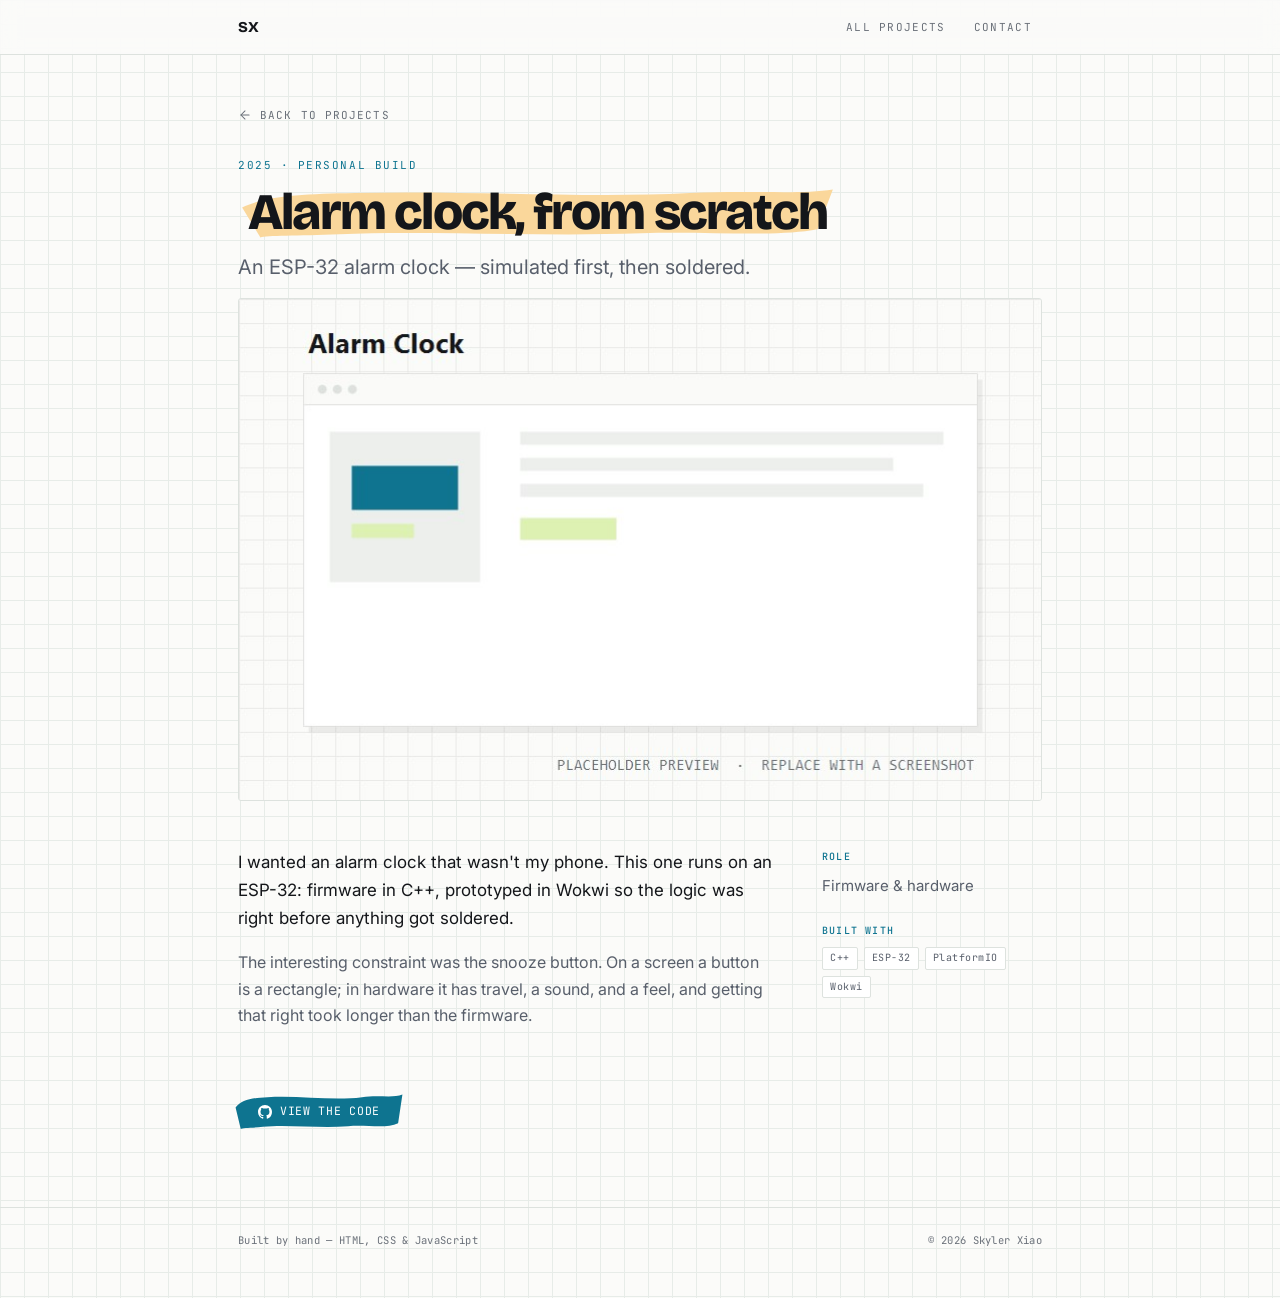
==== commit 2e0307d5: "Refactor navigation links and remove skills section for improved clarity and organization" ====
--- a/projects/alarm-clock/index.html
+++ b/projects/alarm-clock/index.html
@@ -48,7 +48,7 @@
   <div class="wrap">
     <a href="../../" class="nav-sig">SX</a>
     <div class="nav-links">
-      <a href="../../#work" class="nav-link">All work</a>
+      <a href="../../#projects" class="nav-link">All projects</a>
       <a href="../../#contact" class="nav-link">Contact</a>
     </div>
   </div>
@@ -57,7 +57,7 @@
 <main>
   <article class="case" style="--brush: var(--brush-clock)">
     <div class="wrap">
-      <a class="case-back" href="../../#work"><svg class="icon"><use href="#i-back"></use></svg>Back to work</a>
+      <a class="case-back" href="../../#projects"><svg class="icon"><use href="#i-back"></use></svg>Back to projects</a>
 
       <p class="case-eyebrow">2025 &middot; Personal build</p>
       <h1><span class="mark">Alarm clock, from scratch</span></h1>
--- a/style.css
+++ b/style.css
@@ -307,24 +307,6 @@
   max-width: 32em; margin: 0 0 var(--s-5);
 }
 
-/* Stats rail */
-.stats {
-  display: flex; flex-wrap: wrap;
-  border-top: 1px solid var(--rule); border-bottom: 1px solid var(--rule);
-  margin: 0 0 var(--s-5);
-}
-.stat { padding: var(--s-3) var(--s-5) var(--s-3) 0; margin-right: var(--s-5); border-right: 1px solid var(--rule); }
-.stat:last-child { border-right: 0; margin-right: 0; }
-.stat b {
-  display: block; font-family: var(--display); font-weight: 600;
-  font-size: var(--t-xl); letter-spacing: -0.02em; line-height: 1.15;
-  font-variant-numeric: tabular-nums;
-}
-.stat span {
-  font-family: var(--mono); font-size: 10px;
-  letter-spacing: 0.1em; text-transform: uppercase; color: var(--ink-3);
-}
-
 /* ============================================================
    About
    ============================================================ */
@@ -433,21 +415,6 @@
 .tag--win { color: var(--trace); border-color: var(--trace); }
 
 /* ============================================================
-   Skills
-   ============================================================ */
-.skills { display: grid; grid-template-columns: repeat(auto-fit, minmax(180px, 1fr)); gap: var(--s-5); }
-.skill-group h3 {
-  font-family: var(--mono); font-size: 10px; font-weight: 500;
-  letter-spacing: 0.12em; text-transform: uppercase;
-  color: var(--trace); margin: 0 0 var(--s-2);
-}
-.skill-group ul { list-style: none; margin: 0; padding: 0; }
-.skill-group li {
-  font-size: var(--t-md); color: var(--ink-2);
-  padding: 3px 0; border-bottom: 1px dotted var(--rule);
-}
-
-/* ============================================================
    Photos
    ============================================================ */
 .gallery { display: grid; grid-template-columns: repeat(3, 1fr); gap: 10px; }
@@ -577,7 +544,6 @@
 
 @media (max-width: 420px) {
   .gallery { grid-template-columns: 1fr; }
-  .stat { padding-right: var(--s-4); margin-right: var(--s-4); }
 }
 
 @media (prefers-reduced-motion: reduce) {
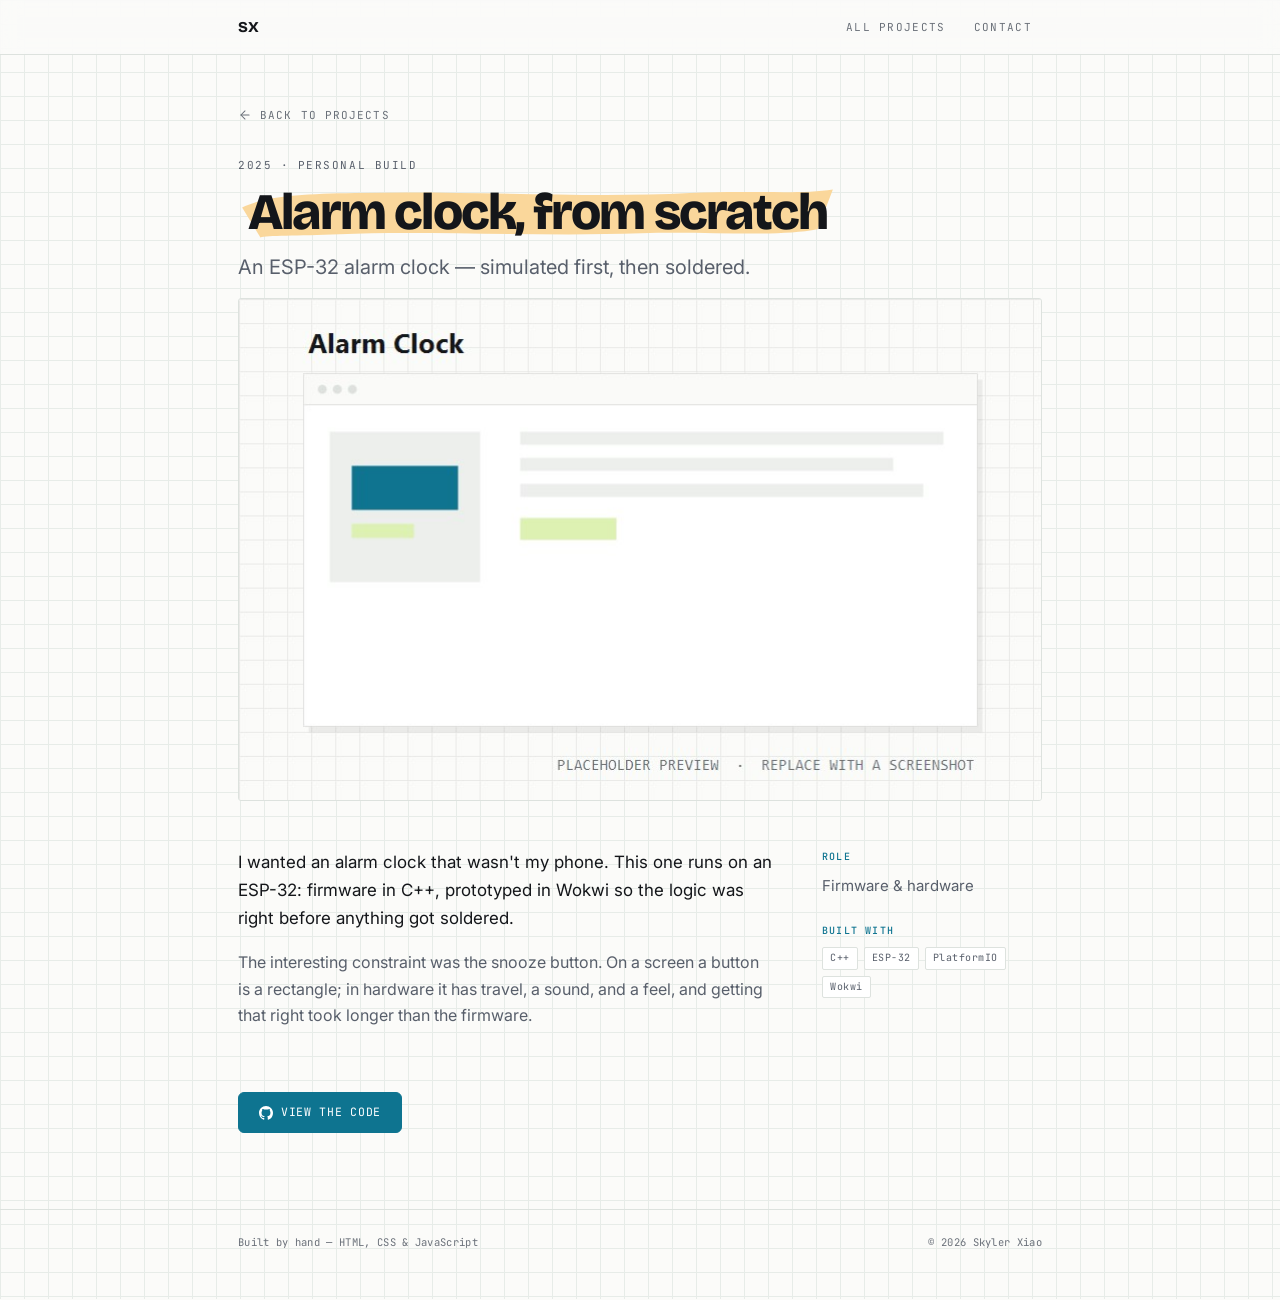
==== commit 7d0e9a6f: "change stale css" ====
--- a/projects/alarm-clock/index.html
+++ b/projects/alarm-clock/index.html
@@ -28,7 +28,7 @@
   <link rel="preconnect" href="https://fonts.gstatic.com" crossorigin>
   <link href="https://fonts.googleapis.com/css2?family=Bricolage+Grotesque:opsz,wght@12..96,600;12..96,800&family=Inter:wght@400;500&family=JetBrains+Mono:wght@400;500&display=swap" rel="stylesheet">
   <!-- Relative so the page works served AND opened from disk. -->
-  <link rel="stylesheet" href="../../style.css">
+  <link rel="stylesheet" href="../../style.css?v=2026-08-24a">
 </head>
 <body>
 
@@ -105,6 +105,6 @@
   </div>
 </footer>
 
-<script src="../../script.js"></script>
+<script src="../../script.js?v=2026-08-24a"></script>
 </body>
 </html>
--- a/style.css
+++ b/style.css
@@ -33,7 +33,7 @@
   --t-base: 1rem;       /* 16px — body                 */
   --t-lg:   1.25rem;    /* 20px — lede, card titles    */
   --t-xl:   1.625rem;   /* 26px — sub-headings         */
-  --t-2xl:  clamp(2.6rem, 7vw, 4.1rem);  /* display    */
+  --t-2xl:  clamp(2.6rem, 7vw, 4.6rem);  /* display    */
 
   /* ── Space ─────────────────────────────────────────────── */
   --s-1: 4px;   --s-2: 8px;   --s-3: 12px;  --s-4: 16px;
@@ -47,6 +47,13 @@
   --radius: 6px;
   --ease: cubic-bezier(0.22, 1, 0.36, 1);
   --dur: 0.22s;
+
+  /* Separate curve for the highlighter draw, which runs for seconds rather
+     than a fraction of one. --ease is a hard ease-out: fine at 0.22s, but
+     stretched over 3s it spends most of its time finished, so the stroke
+     would bolt across and then visibly creep. This is near-linear with soft
+     ends, which is how a hand actually drags a marker. */
+  --ease-draw: cubic-bezier(0.33, 0.12, 0.3, 1);
 
   /* ── Brush swipes ───────────────────────────────────────
      The signature mark. These are *shapes*, not colours: they
@@ -72,6 +79,9 @@
   --brush-subly: #B3D0FA;   /* from Subly's cobalt    */
   --brush-clock: #FAD79B;   /* LED-display amber      */
   --brush-tex:   #D9C7F5;   /* syntax-highlight violet */
+  --brush-mcgill:#F9C3C9;   /* McGill red #ED1B2F, lightened */
+
+  --pencil: #2F343D;        /* graphite for the margin doodles */
 }
 
 /* ============================================================
@@ -84,19 +94,74 @@
 body {
   margin: 0;
   min-height: 100vh;
+  position: relative;   /* containing block for .doodles, which spans the page */
   background-color: var(--paper);
   color: var(--ink);
   font-family: var(--body);
   font-size: var(--t-base);
   line-height: 1.65;
   -webkit-font-smoothing: antialiased;
-
-  /* The quadrille. Texture only — never carries meaning. */
+}
+
+/* ── The quadrille ───────────────────────────────────────────────────────
+   Texture only — never carries meaning.
+
+   On its own layer rather than on body's background, because it gets masked
+   on arrival and masking body would take the content with it. Sits at -2:
+   above the paper colour, below the in-content doodles at -1, below
+   everything that is actually read.
+
+   Covers body's box rather than the canvas, which is why body keeps
+   min-height:100vh — a short page would otherwise leave ruling short of the
+   fold. The paper colour stays on body and still propagates to the canvas,
+   so overscroll is paper, not white. */
+body::before {
+  content: "";
+  position: absolute;
+  inset: 0;
+  z-index: -2;
+  pointer-events: none;
   background-image:
     linear-gradient(var(--grid) 1px, transparent 1px),
     linear-gradient(90deg, var(--grid) 1px, transparent 1px);
   background-size: 24px 24px;
 }
+
+/* Ruled on line by line. The CSS ruling above is held back until the run is
+   over; what you actually watch is .grid-draw, a temporary overlay of real
+   rules, each one scaled from nothing along its own length.
+
+   Under .js only, so the ruling is simply there if the script never runs. */
+.js body::before { opacity: 0; }
+.js.grid-done body::before { opacity: 1; }
+
+/* Every rule is drawn at the same speed rather than in the same time — the
+   duration is set per element from its length, so a full-height vertical
+   takes longer than a horizontal. Giving them all one duration makes long
+   and short rules travel at wildly different speeds, which reads as lines
+   snapping to length instead of being drawn.
+
+   linear for the same reason: a pen dragged across paper does not ease.
+
+   The stagger is per axis — verticals sweep left to right, horizontals top
+   to bottom — so the corner fills first and the ruling spreads out from it.
+   Torn down the moment it finishes; nothing here survives the load. */
+.grid-draw {
+  position: absolute; inset: 0;
+  z-index: -2;
+  pointer-events: none;
+  overflow: hidden;         /* a rule the width of the page must not scroll it */
+}
+.grid-draw b {
+  position: absolute;
+  background: var(--grid);
+  transform-origin: 0 0;
+  transition: transform var(--len, 600ms) linear var(--at, 0ms);
+}
+.grid-draw b.v { width: 1px;  transform: scaleY(0); }
+.grid-draw b.h { height: 1px; transform: scaleX(0); }
+.grid-draw.on b.v,
+.grid-draw.on b.h { transform: none; }
 
 a { color: var(--trace); text-underline-offset: 3px; }
 a:hover { color: var(--trace-deep); }
@@ -130,6 +195,234 @@
   flex: none;
 }
 .icon--solid { fill: currentColor; stroke: none; }
+
+/* ============================================================
+   Margin doodles
+
+   Biro scrawl in the empty margins, breaking up the quadrille.
+   Two things move, and both are cheap:
+
+   1. The boil. Three copies of each scribble, each displaced by
+      a different noise seed, swapped a third of a cycle apart at
+      ~8fps. Only opacity animates — the filtered results are
+      rasterised once and then just toggled — so this is a hand
+      redrawing the line, not three filters running per frame.
+   2. The spin, driven off --scroll (set by script.js) rather
+      than by a timer, so the marks only turn while the page is
+      actually moving. Sign and rate differ per doodle so they
+      never look geared to each other.
+
+   Decoration only: no links, no keyboard stop, and they hide
+   entirely once the margins are too narrow to hold them.
+   ============================================================ */
+.doodles {
+  position: absolute; inset: 0;
+  z-index: 1;
+  pointer-events: none;      /* the shapes opt back in individually */
+  overflow: hidden;          /* never let a rotated shape cause scroll */
+}
+
+.doodle {
+  --tilt: 0deg;              /* resting angle */
+  --spin:     0;                 /* degrees turned per pixel scrolled */
+  --size: 118px;
+  --f: 0.5;                  /* 0 = against the text, 1 = against the window */
+
+  /* Where the mark sits across the margin, resolved per viewport. The margin
+     runs from the edge of the measure out to the window edge, so its width is
+     (50% - measure/2); --f slides the mark along whatever is left of that once
+     the mark's own width and its swing are taken out. Because the travel is
+     derived from the space that actually exists, --f can be anything in 0..1
+     and the mark still lands inside the margin at every width. Whichever of
+     left/right a rule assigns it to decides the side.
+
+     --swing is the room a *turning* square needs beyond its own box: at 45deg
+     it measures S x sqrt2, overhanging by (sqrt2-1)/2 ~ 0.207 x S per side.
+     Reserve it at both ends or a mark parked against either edge loses a
+     corner as it spins — cropped by the container on the outside, and running
+     into the text on the inside. max() stops the travel going negative in the
+     narrowest margin, where the room simply runs out and the marks stack up
+     against the text edge instead of spilling past the window. */
+  --swing: calc(var(--size) * 0.207);
+  --travel: max(0px, 50% - var(--measure) / 2 - var(--size) - var(--swing) * 2);
+  --edge: calc(
+    50% + var(--measure) / 2 + var(--swing) + var(--travel) * var(--f)
+  );
+
+  position: absolute;
+  width: var(--size); height: var(--size);
+  color: var(--pencil);
+  opacity: 0.5;              /* a mark made in passing, not a diagram */
+  transform: rotate(calc(var(--tilt) + var(--scroll, 0) * var(--spin) * 1deg));
+  transition: opacity var(--dur) var(--ease);
+}
+/* The one filled shape in the set: a highlighter swipe laid under a mark.
+   First child, so it paints behind the strokes, and multiplied so the pen
+   still reads through it the way real marker over ink does. Only the marks
+   the generator picked carry one — see the --brush block below. */
+.doodle .hl {
+  fill: var(--brush, var(--wash));
+  stroke: none;
+  mix-blend-mode: multiply;
+}
+/* Opacity on the doodle dims the whole group, swipe included, and at 0.72 a
+   highlighter tint that is already pale barely registers. Marked-up ones sit
+   a step stronger so the colour actually reads. */
+.doodle--lit { opacity: 0.62; }
+
+.doodle use {
+  fill: none;                /* these are lines, never figures */
+  stroke: currentColor;
+  stroke-width: 2;
+  stroke-linecap: round;     /* a pen leaves no mitred corners */
+  stroke-linejoin: round;
+  vector-effect: non-scaling-stroke;
+  pointer-events: all;       /* whole shape is hoverable, not just the line */
+}
+.doodle:hover { opacity: 1; }
+
+/* Exactly one frame is up at any moment. step-end holds each frame fully on
+   for its third and then drops it with no interpolation, and the delays are
+   exact thirds of the duration, so the three visible windows tile the cycle
+   without overlapping or — the failure that matters — leaving a sliver where
+   all three are transparent and the doodle blinks out.
+
+   Paused unless the page is moving: a mark lying in the margin is a drawing,
+   not a loop, and idle motion in the corner of the eye is a distraction while
+   someone is trying to read. It boils only while it spins. frame-1 is the one
+   left standing when paused, so it carries the resting opacity rather than
+   inheriting the hidden default. */
+.doodle .frame {
+  opacity: 0;
+  animation: boil 0.36s step-end infinite;
+  animation-play-state: paused;
+}
+.doodle .frame-1 { opacity: 1; filter: url(#boil-1); }
+.doodle .frame-2 { filter: url(#boil-2); animation-delay: -0.12s; }
+.doodle .frame-3 { filter: url(#boil-3); animation-delay: -0.24s; }
+.doodles.spinning .frame { animation-play-state: running; }
+
+@keyframes boil {
+  0%       { opacity: 1; }
+  33.3333% { opacity: 0; }   /* held to 100% — no second stop needed */
+}
+
+/* Both margins, full height, so they read as a margin someone kept drawing in
+   rather than as ornaments dotted down the page. Deliberately not a pattern:
+   the two sides are staggered a half-step against each other, and the reach,
+   size and tilt vary per mark.
+
+   Generated — `node tools/gen-doodles.mjs --place` emits this block and the
+   matching markup. Two rules the generator enforces and hand-editing breaks:
+   reach + size must stay under 598px, which is what fits in the margin at the
+   1240px cutoff below, and top must stay under 97%. Past either, a doodle is
+   silently sliced off or dropped entirely by the container's overflow. */
+.doodle--01 { top:  1.8%; right: var(--edge); --f: 0.49; --size:  52px; --tilt:  23deg; --spin: -0.54; }
+.doodle--02 { top:  7.9%; right: var(--edge); --f: 0.50; --size: 149px; --tilt: -27deg; --spin: -0.34; }
+.doodle--03 { top: 15.2%; right: var(--edge); --f: 0.09; --size:  84px; --tilt: -18deg; --spin: -0.37; }
+.doodle--04 { top: 22.9%; right: var(--edge); --f: 0.60; --size:  86px; --tilt: -13deg; --spin: -0.51; }
+.doodle--05 { top: 29.2%; right: var(--edge); --f: 0.15; --size:  94px; --tilt: -30deg; --spin: -0.58; }
+.doodle--06 { top: 36.5%; right: var(--edge); --f: 0.33; --size:  82px; --tilt:  21deg; --spin: -0.42; }
+.doodle--07 { top: 42.4%; right: var(--edge); --f: 0.38; --size:  64px; --tilt:   8deg; --spin:  0.46; }
+.doodle--08 { top:   49%; right: var(--edge); --f: 0.37; --size:  86px; --tilt:   6deg; --spin: -0.41; }
+.doodle--09 { top: 54.7%; right: var(--edge); --f: 1.15; --size:  54px; --tilt: -15deg; --spin:  0.39; }
+.doodle--10 { top: 61.4%; right: var(--edge); --f: 0.66; --size:  78px; --tilt: -11deg; --spin:  0.54; }
+.doodle--11 { top: 70.3%; right: var(--edge); --f: 1.23; --size:  63px; --tilt: -29deg; --spin: -0.55; }
+.doodle--12 { top: 74.9%; right: var(--edge); --f: 0.13; --size: 105px; --tilt:  19deg; --spin: -0.54; }
+.doodle--13 { top: 82.6%; right: var(--edge); --f: 0.79; --size: 158px; --tilt: -16deg; --spin: -0.30; }
+.doodle--14 { top: 88.5%; right: var(--edge); --f: 0.74; --size:  79px; --tilt:  17deg; --spin:  0.40; }
+.doodle--15 { top:  5.3%; left: var(--edge); --f: 0.25; --size:  52px; --tilt: -23deg; --spin:  0.53; }
+.doodle--16 { top: 12.8%; left: var(--edge); --f: 0.63; --size:  71px; --tilt: -29deg; --spin: -0.47; }
+.doodle--17 { top: 18.5%; left: var(--edge); --f: 0.63; --size: 154px; --tilt:  -5deg; --spin:  0.59; }
+.doodle--18 { top: 26.4%; left: var(--edge); --f: 0.43; --size:  95px; --tilt:  24deg; --spin:  0.51; }
+.doodle--19 { top: 32.4%; left: var(--edge); --f: 0.18; --size:  59px; --tilt:  11deg; --spin: -0.54; }
+.doodle--20 { top: 38.9%; left: var(--edge); --f: 0.46; --size:  84px; --tilt: -17deg; --spin: -0.59; }
+.doodle--21 { top: 46.7%; left: var(--edge); --f: 1.11; --size:  57px; --tilt: -13deg; --spin:  0.43; }
+.doodle--22 { top: 52.7%; left: var(--edge); --f: 1.07; --size:  98px; --tilt: -18deg; --spin:  0.38; }
+.doodle--23 { top: 57.9%; left: var(--edge); --f: 1.09; --size: 148px; --tilt:  28deg; --spin:  0.40; }
+.doodle--24 { top: 65.5%; left: var(--edge); --f: 0.95; --size: 119px; --tilt:  26deg; --spin:  0.49; }
+.doodle--25 { top: 72.7%; left: var(--edge); --f: 0.50; --size: 137px; --tilt: -16deg; --spin: -0.36; }
+.doodle--26 { top: 78.1%; left: var(--edge); --f: 1.20; --size:  87px; --tilt:   5deg; --spin:  0.37; }
+.doodle--27 { top: 85.4%; left: var(--edge); --f: 0.73; --size: 146px; --tilt: -26deg; --spin:  0.37; }
+.doodle--28 { top: 92.5%; left: var(--edge); --f: 1.18; --size:  84px; --tilt:  18deg; --spin:  0.54; }
+.doodle--03 { --brush: var(--wash); }
+.doodle--06 { --brush: var(--brush-clock); }
+.doodle--11 { --brush: var(--brush-subly); }
+.doodle--12 { --brush: var(--brush-waive); }
+.doodle--14 { --brush: var(--brush-waive); }
+.doodle--19 { --brush: var(--wash); }
+.doodle--21 { --brush: var(--brush-clock); }
+.doodle--22 { --brush: var(--wash); }
+.doodle--23 { --brush: var(--brush-tex); }
+.doodle--24 { --brush: var(--brush-subly); }
+.doodle--28 { --brush: var(--brush-tex); }
+
+/* ── In the content column ───────────────────────────────────────────────
+   Measuring the clearance around every text and image box says the column
+   is dense: experience, projects, awards and photos have no interior room
+   at all, and the only space inside them is the 76px left gutter beside
+   the trace. Genuine open corners exist in just two places — the hero's
+   bottom-right and contact's, both below the last line of their section.
+
+   So these go in the gutter strip and those two corners, sat behind the
+   content and pulled back in weight. Faint on purpose: they pass close to
+   text, and at full strength a scribble beside a paragraph competes with
+   it instead of sitting under it.
+
+   Hidden below 900px, where the gutter closes up and the column runs the
+   full width — there is no "empty spot" left to use, and the hero set
+   already carries the phone. */
+.doodles--in .doodle { opacity: 0.28; }
+
+/* The hand-placed marks that carry a highlighter, matching the generated
+   ones above. Different brushes so the colour never looks systematic. */
+.doodle--h1 { --brush: var(--brush-clock); }
+.doodle--h3 { --brush: var(--brush-mcgill); }
+.doodle--h4 { --brush: var(--brush-waive); }
+.doodle--p1 { --brush: var(--brush-tex); }
+.doodle--p2 { --brush: var(--brush-subly); }
+.doodle--a2 { --brush: var(--wash); }
+.doodle--g1 { --brush: var(--brush-clock); }
+.doodle--c1 { --brush: var(--brush-waive); }
+.doodles--in, .doodles--hero { z-index: -1; }
+
+.doodle--p1 { top:  4.5%; left: 4.5%; --size: 58px; --tilt: -16deg; --spin:  0.47; }
+.doodle--p2 { top: 31.5%; left: 5.5%; --size: 52px; --tilt:  24deg; --spin: -0.38; }
+.doodle--p3 { top: 72.1%; left: 4.0%; --size: 62px; --tilt:  -8deg; --spin:  0.53; }
+.doodle--a1 { top: 14.5%; left: 5.0%; --size: 54px; --tilt:  13deg; --spin: -0.50; }
+.doodle--a2 { top: 58.0%; left: 4.0%; --size: 60px; --tilt: -21deg; --spin:  0.42; }
+.doodle--g1 { top:  7.7%; left: 4.5%; --size: 56px; --tilt:   9deg; --spin: -0.46; }
+.doodle--g2 { top: 54.2%; left: 4.0%; --size: 62px; --tilt: -14deg; --spin:  0.51; }
+.doodle--c1 { top: 55.0%; left: 3.0%; --size:  70px; --tilt:  18deg; --spin: -0.43; }
+.doodle--c2 { top: 14.0%; left: 4.5%; --size: 54px; --tilt: -11deg; --spin:  0.52; }
+
+/* The gutter these sit in closes up below 900px and the column runs full
+   width, so the whole set goes. Contact used to keep one mark in its
+   bottom-right corner, but the address bar occupies that now — an
+   overlap check caught it sitting on the address and the Letterboxd
+   label. The hero set is what carries the phone. */
+@media (max-width: 900px) {
+  .doodles--in { display: none; }
+}
+
+/* Insets are px, not %, and generous: these spin, and a rotating square needs
+   about 0.21 x its own width of clearance (a 45deg square measures w x sqrt2,
+   so it overhangs by (sqrt2-1)/2 on each side). Too tight and the container's
+   overflow shaves a corner off mid-turn. The right-hand values also keep all
+   three clear of the portrait once the hero stacks and it moves to the left. */
+.doodle--h1 { top:  2%; right:  24px; --size: 84px; --tilt: -18deg; --spin:  0.47; }
+.doodle--h2 { top: 11%; right:  96px; --size: 58px; --tilt:  21deg; --spin: -0.37; }
+.doodle--h3 { top:  4%; right: 150px; --size: 48px; --tilt:  -9deg; --spin:  0.55; }
+/* The hero's own empty bottom-right, well clear of the portrait above it —
+   but only while the hero is two columns. Once it stacks, that corner is the
+   last lines of the bio, so this one goes rather than sit on the text. h1-h3
+   stay: their corner is empty in both layouts. */
+.doodle--h4 { top: 74%; right:  40px; --size: 118px; --tilt: 14deg; --spin: -0.41; }
+@media (max-width: 900px) { .doodle--h4 { display: none; } }
+
+/* Below this the margins can't hold a 132px shape without crowding — but
+   only the margin set depends on having a margin. */
+@media (max-width: 1240px) { .doodles--margin { display: none; } }
 
 /* ============================================================
    Navigation
@@ -162,6 +455,24 @@
 .nav-link:hover { color: var(--ink); }
 .nav-link.active { color: var(--trace); }
 
+/* Its own flex item, not part of .nav-links — the links scroll on a phone
+   and these must stay pinned at the right rather than scroll away with them.
+   flex: none so they keep their size while the link strip absorbs the
+   squeeze. */
+.nav-contact {
+  display: flex; align-items: center; gap: 2px;
+  flex: none;
+  margin-left: var(--s-2);
+}
+.nav-icon {
+  display: inline-flex; align-items: center; justify-content: center;
+  padding: 9px;
+  color: var(--ink-3); border-radius: var(--radius);
+  transition: color var(--dur) var(--ease), background-color var(--dur) var(--ease);
+}
+.nav-icon .icon { width: 17px; height: 17px; }
+.nav-icon:hover { color: var(--trace); background: rgba(14, 116, 144, 0.07); }
+
 /* ============================================================
    Brush — the page's signature mark.
 
@@ -173,7 +484,7 @@
    `mix-blend-mode: multiply` lets overlapping ink darken instead
    of stacking flatly.
    ============================================================ */
-.brush-mark, .btn, .mark {
+.brush-mark, .mark {
   position: relative;
   isolation: isolate;          /* keeps the z-index:-1 ink inside */
 }
@@ -182,8 +493,8 @@
    Guarded by @supports: without mask support these would paint as
    plain rectangles, so they simply don't render instead. */
 @supports ((-webkit-mask-image: url("#m")) or (mask-image: url("#m"))) {
-  .brush-mark::before, .btn::before, .mark::before,
-  .brush-mark::after,  .btn::after,  .mark::after {
+  .brush-mark::before, .mark::before,
+  .brush-mark::after,  .mark::after {
     content: "";
     position: absolute;
     inset: 0 -5px;             /* ink runs slightly past the text, as marker does */
@@ -191,16 +502,47 @@
     mix-blend-mode: multiply;
     background-color: var(--brush);
   }
-  .brush-mark::before, .btn::before, .mark::before {
+  .brush-mark::before, .mark::before {
     -webkit-mask: var(--swipe-1) center / 100% 100% no-repeat;
             mask: var(--swipe-1) center / 100% 100% no-repeat;
   }
   /* Second pass — overlapping ink multiplies darker, as real marker does. */
-  .brush-mark::after, .btn::after, .mark::after {
+  .brush-mark::after, .mark::after {
     -webkit-mask: var(--swipe-2) center / 100% 100% no-repeat;
             mask: var(--swipe-2) center / 100% 100% no-repeat;
     opacity: 0; transition: opacity var(--dur) var(--ease);
   }
+}
+
+/* ── Drawing the highlighter on ──────────────────────────────────────────
+   Swipes start clipped to nothing and wipe open left to right, so they read
+   as a marker being dragged across rather than as colour fading up. The
+   ragged mask underneath is what sells it: the leading edge is uneven, so
+   the stroke arrives the way ink does instead of like a progress bar.
+
+   Scoped to .js, and the swipe is fully painted without it — if the script
+   never checks in, the failsafe drops the class and every highlight is
+   simply there. Nothing here is load-bearing for reading the page.
+
+   Buttons are deliberately left out: their swipe *is* the button, and one
+   that paints itself in on arrival looks unfinished rather than drawn.
+
+   The doodle carries .drawn, never the <use> inside it. Clipping an SVG
+   element to zero width collapses its client rect to zero area, and a
+   zero-area target can never satisfy an IntersectionObserver threshold — so
+   observing the swipe itself deadlocks: clipped, therefore unobservable,
+   therefore never unclipped, and the colour simply never appears. The doodle
+   wrapper is a normal replaced element with a real box and is safe. */
+.js .mark::before,
+.js .brush-mark::before,
+.js .doodle--lit .hl {
+  clip-path: inset(0 100% 0 0);
+}
+.js .mark.drawn::before,
+.js .brush-mark.drawn::before,
+.js .doodle--lit.drawn .hl {
+  clip-path: inset(0 -12% 0 0);
+  transition: clip-path 3s var(--ease-draw) var(--draw-delay, 0s);
 }
 
 /* Highlighted words in running text */
@@ -211,10 +553,15 @@
 }
 
 /* ============================================================
-   Buttons — marker swipes, not boxes.
-   .btn           secondary: highlighter wash behind ink
-   .btn--primary  primary:   trace-coloured swipe, white text
-   .btn--quiet    tertiary:  a swipe under the words only
+   Buttons
+
+   No marker swipe. The highlighter stays on running text, where
+   it reads as something someone marked; on a control it was
+   decorating the affordance rather than being one.
+
+   .btn           secondary: plain ink, rule underneath
+   .btn--primary  primary:   solid trace fill, white text
+   .btn--quiet    tertiary:  text and icon only
    ============================================================ */
 .btn {
   display: inline-flex; align-items: center; gap: var(--s-2);
@@ -222,27 +569,37 @@
   font-family: var(--mono); font-size: 11.5px;
   letter-spacing: 0.06em; text-transform: uppercase;
   color: var(--ink); text-decoration: none;
-  background: none; border: 0; cursor: pointer;
-  transition: transform var(--dur) var(--ease), color var(--dur) var(--ease);
+  background: none; border: 1px solid var(--rule); border-radius: var(--radius);
+  cursor: pointer;
+  transition: transform var(--dur) var(--ease), color var(--dur) var(--ease),
+              border-color var(--dur) var(--ease), background-color var(--dur) var(--ease);
 }
 .btn .icon { width: 14px; height: 14px; }
-.btn:hover { transform: translateY(-1px); }
-.btn:hover::after { opacity: 1; }
-
+.btn:hover { transform: translateY(-1px); border-color: var(--trace); color: var(--trace); }
+
+/* Solid rather than a wash: the white text was legible only because the
+   swipe sat behind it, so removing the ink without replacing the ground
+   would have left this button invisible on paper. */
 .btn--primary {
-  --brush: var(--trace);
+  background: var(--trace);
+  border-color: var(--trace);
   color: var(--on-trace);
 }
+.btn--primary:hover {
+  background: var(--trace-deep);
+  border-color: var(--trace-deep);
+  color: var(--on-trace);
+}
 
 .btn--quiet {
-  padding: 6px 6px 4px;
+  padding: 8px 10px;
   color: var(--ink-2);
-}
-.btn--quiet::before,
-.btn--quiet::after { top: 62%; }   /* swipe sits under the words */
-.btn--quiet:hover { color: var(--ink); }
+  border-color: transparent;
+}
+.btn--quiet:hover { color: var(--ink); border-color: var(--rule); background: none; }
 
 .btn-row { display: flex; flex-wrap: wrap; gap: var(--s-3); align-items: center; }
+
 
 /* ============================================================
    Sections & the trace routing
@@ -288,15 +645,49 @@
 
 /* ============================================================
    Hero
-   ============================================================ */
-.hero { padding: var(--s-8) 0 var(--s-7); }
-.hero > .wrap { padding-left: calc(var(--pad) + var(--gutter)); }
+
+   Carries the about copy too — the site has no separate About
+   section. Sized to hold all of it without feeling like a wall:
+   the portrait balances the text block rather than topping it.
+   ============================================================ */
+.hero { padding: calc(var(--s-8) + var(--s-5)) 0 var(--s-8); }
+.hero > .wrap {
+  position: relative;   /* anchors .doodles--hero to the hero, not the page */
+  padding-left: calc(var(--pad) + var(--gutter));
+}
+
+.hero-inner {
+  display: grid;
+  grid-template-columns: minmax(0, 1fr) auto;
+  grid-template-areas: "text photo";
+  gap: var(--s-7);
+  align-items: center;
+}
+.hero-text { grid-area: text; }
 
 .hero-eyebrow {
   font-family: var(--mono); font-size: var(--t-xs);
   letter-spacing: 0.14em; text-transform: uppercase;
-  color: var(--trace); margin: 0 0 var(--s-5);
-}
+  color: var(--ink-2); margin: 0 0 var(--s-5);
+}
+/* The marked link goes a step darker still: --ink-2 only reaches 4.2:1 on
+   the red marker, under AA for text this small. Ink clears 11:1, and the
+   marker itself is the affordance. */
+.hero-eyebrow a { color: var(--ink); text-decoration: none; }
+.hero-eyebrow a:hover .mark::after { opacity: 1; }
+
+/* Circular, and ringed like the timeline nodes so the two read as the
+   same family of marks. Greyscale keeps it from competing with the
+   marker colours, which are the only real chroma on the page. */
+.hero-portrait {
+  grid-area: photo;
+  width: 220px; height: 220px;
+  border-radius: 50%; object-fit: cover;
+  filter: grayscale(1) contrast(1.04);
+  background: var(--paper-raise);
+  box-shadow: 0 0 0 5px var(--paper), 0 0 0 6px var(--rule);
+}
+
 .hero h1 {
   font-family: var(--display); font-weight: 800; font-size: var(--t-2xl);
   line-height: 1.02; letter-spacing: -0.035em; margin: 0 0 var(--s-5);
@@ -307,18 +698,10 @@
   max-width: 32em; margin: 0 0 var(--s-5);
 }
 
-/* ============================================================
-   About
-   ============================================================ */
-.about { display: grid; grid-template-columns: 190px 1fr; gap: var(--s-6); align-items: start; }
-.about-photo {
-  width: 100%; aspect-ratio: 4 / 5; object-fit: cover;
-  border: 1px solid var(--rule); border-radius: 2px;
-  filter: grayscale(1) contrast(1.04);
-}
-.about p { margin: 0 0 var(--s-3); color: var(--ink-2); }
-.about p:first-child { color: var(--ink); }
-.about p:last-child { margin-bottom: 0; }
+.hero-bio { margin: 0 0 var(--s-6); max-width: 62ch; }
+.hero-bio p { margin: 0 0 var(--s-3); color: var(--ink-2); }
+.hero-bio p:first-child { color: var(--ink); }
+.hero-bio p:last-child { margin-bottom: 0; }
 
 /* ============================================================
    Rows — experience, education, awards
@@ -338,6 +721,125 @@
 }
 .row-what h3 .org { color: var(--ink-2); font-weight: 400; }
 .row-what p { margin: 0; color: var(--ink-2); font-size: var(--t-md); }
+
+/* ============================================================
+   Experience timeline
+
+   Each entry is a <details>, so open/close needs no JavaScript
+   and is keyboard-operable by default.
+
+   The timeline has no rail of its own. The logos hang a full
+   gutter to the left and sit directly on the section trace, so
+   the page's vertical line runs through the entries and carries
+   on below them — one line, drawn once, by the section.
+   ============================================================ */
+.timeline {
+  --tl-logo: 46px;
+  --tl-gap: 16px;
+}
+
+.tl { border-bottom: 1px solid var(--rule); }
+.tl:first-child { border-top: 1px solid var(--rule); }
+
+.tl-head {
+  position: relative;               /* anchor for the logo out on the trace */
+  display: grid;
+  grid-template-columns: minmax(0, 1fr) auto auto;
+  grid-template-areas:
+    "role when chev"
+    "org  when chev";
+  align-items: center; column-gap: var(--tl-gap);
+  padding: var(--s-4) 0;
+  cursor: pointer;
+  list-style: none;                 /* kill the default disclosure triangle */
+}
+.tl-head::-webkit-details-marker { display: none; }
+
+/* The logo IS the node on the trace. Centred by margin rather than a
+   translate, so the hover scale keeps the transform to itself. The
+   paper-coloured ring punches a clean hole in the line behind it. */
+.tl-logo {
+  position: absolute; z-index: 1;
+  left: calc(var(--gutter) * -1); top: 50%;
+  margin-left: calc(var(--tl-logo) / -2);
+  margin-top: calc(var(--tl-logo) / -2);
+  width: var(--tl-logo); height: var(--tl-logo);
+  border-radius: 50%; object-fit: cover;
+  background: var(--paper);
+  box-shadow: 0 0 0 4px var(--paper), 0 0 0 5px var(--rule);
+  transition: transform var(--dur) var(--ease), box-shadow var(--dur) var(--ease);
+}
+.tl-head:hover .tl-logo {
+  transform: scale(1.07);
+  box-shadow: 0 0 0 4px var(--paper), 0 0 0 5px var(--trace);
+}
+
+.tl-role {
+  grid-area: role;
+  font-family: var(--display); font-weight: 600; font-size: var(--t-base);
+  letter-spacing: -0.01em; line-height: 1.3;
+}
+.tl-org {
+  grid-area: org;
+  color: var(--ink-2); font-size: var(--t-md);
+}
+/* Content-sized column, not a fixed one: month-precision ranges like
+   "March 2023 — June 2025" outgrew the 94px it used to get and clipped. */
+.tl-when {
+  grid-area: when;
+  font-family: var(--mono); font-size: var(--t-xs);
+  color: var(--ink-3); white-space: nowrap;
+  font-variant-numeric: tabular-nums;
+  text-align: right;
+}
+.tl-chev {
+  grid-area: chev;
+  width: 16px; height: 16px; color: var(--ink-3);
+  transition: transform var(--dur) var(--ease), color var(--dur) var(--ease);
+}
+.tl-head:hover .tl-chev { color: var(--trace); }
+.tl[open] .tl-chev { transform: rotate(180deg); color: var(--trace); }
+
+/* The logo is out of flow, so the text column already is the section's
+   own content edge and the body needs no indent of its own. */
+.tl-body { padding: 0 0 var(--s-5); }
+.tl-body ul { margin: 0; padding-left: 1.1em; }
+.tl-body li {
+  color: var(--ink-2); font-size: var(--t-md);
+  margin-bottom: var(--s-2); padding-left: 2px;
+}
+.tl-body li::marker { color: var(--trace); }
+.tl-body li:last-child { margin-bottom: 0; }
+
+/* Hanging the logo on the trace needs slack outside --measure for it to
+   hang into. Below that the row goes self-contained and the logo leads it.
+   The hero portrait gives ground at the same width, before the text column
+   beside it gets too narrow to read comfortably. */
+@media (max-width: 900px) {
+  .hero-portrait { width: 168px; height: 168px; }
+
+  .tl-head {
+    grid-template-columns: var(--tl-logo) minmax(0, 1fr) auto auto;
+    grid-template-areas:
+      "logo role when chev"
+      "logo org  when chev";
+  }
+  .tl-logo { position: static; grid-area: logo; margin: 0; }
+  .tl-body { padding-left: calc(var(--tl-logo) + var(--tl-gap)); }
+}
+
+/* Narrower still, the date can't share a line with the role either. */
+@media (max-width: 720px) {
+  .timeline { --tl-logo: 38px; --tl-gap: 12px; }
+  .tl-head {
+    grid-template-columns: var(--tl-logo) minmax(0, 1fr) auto;
+    grid-template-areas:
+      "logo role chev"
+      "logo org  chev"
+      "logo when chev";
+  }
+  .tl-when { text-align: left; margin-top: 2px; }
+}
 
 /* ============================================================
    Projects — list rows, not boxes
@@ -445,10 +947,11 @@
 .case-back:hover { color: var(--trace); }
 .case-back .icon { width: 14px; height: 14px; }
 
+/* Case-study pages only — the home page has no eyebrow any more. */
 .case-eyebrow {
   font-family: var(--mono); font-size: var(--t-xs);
   letter-spacing: 0.14em; text-transform: uppercase;
-  color: var(--trace); margin: 0 0 var(--s-3);
+  color: var(--ink-2); margin: 0 0 var(--s-3);
 }
 .case h1 {
   font-family: var(--display); font-weight: 800;
@@ -500,6 +1003,66 @@
 }
 .contact p { color: var(--ink-2); max-width: 34em; margin: 0 0 var(--s-5); }
 
+/* ── Contact: the address, then the profiles ─────────────────────────────
+   One grid holds both, so the row of profiles is exactly as wide as the bar
+   above it without either being told a width. */
+.contact-links { display: grid; gap: var(--s-3); }
+
+/* Solid trace, the way .btn--primary is — this is the same action at the
+   scale of the whole column. The address is set in mono at a size that
+   tracks the column, so it fills the bar instead of floating in it; the
+   clamp's ceiling is what the column stops growing at. */
+.contact-mail {
+  display: flex; align-items: center; justify-content: center;
+  gap: 0.42em;
+  padding: clamp(var(--s-4), 2.6vw, var(--s-6)) var(--s-4);
+  border-radius: var(--radius);
+  background: var(--trace);
+  color: var(--on-trace);
+  text-decoration: none;
+  font-family: var(--mono);
+  font-size: clamp(1rem, 4.35vw, 2.55rem);
+  letter-spacing: -0.02em;
+  white-space: nowrap;          /* the address is one thing; never break it */
+  transition: background-color var(--dur) var(--ease);
+}
+.contact-mail .icon { width: 0.78em; height: 0.78em; }
+.contact-mail:hover { background: var(--trace-deep); }
+
+.contact-profiles {
+  display: grid;
+  grid-template-columns: repeat(6, 1fr);
+  gap: var(--s-2);
+}
+.profile {
+  display: inline-flex; align-items: center; justify-content: center;
+  gap: 6px;
+  padding: 12px 6px;
+  border: 1px solid var(--rule); border-radius: var(--radius);
+  font-family: var(--mono); font-size: var(--t-xs);
+  letter-spacing: 0.03em; text-transform: uppercase;
+  color: var(--ink-2); text-decoration: none;
+  white-space: nowrap;
+  transition: color var(--dur) var(--ease), border-color var(--dur) var(--ease),
+              transform var(--dur) var(--ease);
+}
+.profile .icon { width: 15px; height: 15px; flex: none; }
+.profile:hover { color: var(--trace); border-color: var(--trace); transform: translateY(-1px); }
+
+/* Six labelled buttons only fit once the column stops growing at 728px, and
+   "Letterboxd" is the one that decides it. Below that the labels go and the
+   icons grow into proper targets instead — the accessible name is still the
+   label text, so nothing is lost to a screen reader. */
+@media (max-width: 900px) {
+  .profile-label {
+    position: absolute; width: 1px; height: 1px;
+    padding: 0; margin: -1px; overflow: hidden;
+    clip: rect(0 0 0 0); white-space: nowrap; border: 0;
+  }
+  .profile { padding: 13px 6px; gap: 0; }
+  .profile .icon { width: 20px; height: 20px; }
+}
+
 .site-footer { border-top: 1px solid var(--rule); padding: var(--s-5) 0 var(--s-7); }
 .site-footer .wrap {
   display: flex; justify-content: space-between; gap: var(--s-4); flex-wrap: wrap;
@@ -530,8 +1093,13 @@
   .node::after { width: 22px; flex: none; }
 
   .hero { padding: var(--s-7) 0 var(--s-6); }
-  .about { grid-template-columns: 1fr; gap: var(--s-4); }
-  .about-photo { max-width: 170px; }
+  /* Portrait leads the stack — it is already first in source order. */
+  .hero-inner {
+    grid-template-columns: 1fr;
+    grid-template-areas: "photo" "text";
+    gap: var(--s-5);
+  }
+  .hero-portrait { width: 132px; height: 132px; }
   .row { grid-template-columns: 1fr; gap: var(--s-1); }
   /* Projects keep their two columns: stacked, the icons drift closer to the
      next project's title than to their own and read as belonging to it. */
@@ -542,14 +1110,79 @@
   .btn-row { gap: var(--s-2) var(--s-4); }
 }
 
+/* ============================================================
+   Phones
+
+   Measured rather than guessed. Each rule below answers something
+   an audit at 360/390/430px actually turned up:
+
+   - 44 elements of text under 12px, which is below what a phone
+     renders comfortably at arm's length.
+   - 24 tap targets under 40px, the nav links among them at 30px
+     tall against a 44px guideline.
+   - The gallery dropping to one column, which pushed the page to
+     ~4980px — a third longer than it needs to be, all of it the
+     same six photos.
+   - The nav strip scrolling with nothing to say so.
+   ============================================================ */
+/* Tablets get this too: the type steps and hit areas below are about the
+   device being held, not about the layout having collapsed. */
+@media (max-width: 900px) {
+  /* Nothing under 12px. Every offender is a mono label — dates, tags,
+     captions, button text — the first things to go illegible on a phone.
+     The last three set their own size rather than taking a step, so the
+     token change alone does not reach them. */
+  :root { --t-xs: 0.75rem; --t-sm: 0.875rem; }
+  .gallery figcaption { font-size: 12px; }
+  .site-footer .wrap { font-size: 12px; }
+  .tag { font-size: 12px; padding: 3px 8px; }
+  .btn { font-size: 12px; }
+
+  /* Real hit areas. 44px is the floor; the nav row grows to hold it so the
+     strip stays one line and every link is comfortably thumbable. */
+  .nav .wrap { height: 60px; }
+  .nav-link { padding: 13px 12px; }
+  .nav-sig { padding: 10px 6px; }
+  .btn { padding: 13px 16px; }
+  /* Negative margin so the bigger target does not push the row apart —
+     the icon keeps its place and only its reach grows. */
+  .project-icon { padding: 12px; margin: -12px; }
+  .project-icon .icon { width: 20px; height: 20px; }
+
+  .nav-links { padding-right: 8px; }
+
+}
+
+/* The strip scrolls, but silently — the last link or two sit off the right
+   edge with nothing to suggest more. Fading the tail says so without adding
+   furniture, and it lifts at the end so the final link is never dimmed.
+
+   Both classes come from script.js, which is also what keeps this honest on
+   a wide phone where the links already fit: no overflow, no class, no fade. */
+.nav-links.can-scroll:not(.at-end) {
+  -webkit-mask-image: linear-gradient(90deg, #000 calc(100% - 30px), transparent);
+          mask-image: linear-gradient(90deg, #000 calc(100% - 30px), transparent);
+}
+
+/* Two columns, not one. Six photos stacked full width is a third of the
+   page's height spent on one section, and at 390px a half-width photo is
+   still 175px — plenty for a thumbnail whose job is to be tapped. */
 @media (max-width: 420px) {
-  .gallery { grid-template-columns: 1fr; }
+  .gallery { gap: 8px; }
 }
 
 @media (prefers-reduced-motion: reduce) {
   html { scroll-behavior: auto; }
   .js .fade-in { opacity: 1; transform: none; transition: none; }
   .btn:hover { transform: none; }
+  /* The doodles keep their resting tilt and one frame. script.js also stops
+     feeding --scroll, but pin the transform here too so toggling the OS
+     setting mid-session settles them rather than leaving them where they
+     happened to stop. */
+  .doodle { transform: rotate(var(--tilt)); }
+  /* Highlights are simply on. Unclipped outright rather than left to the
+     global 0.01ms override, so one that never comes into view still shows. */
+  .js .mark::before, .js .brush-mark::before, .js .doodle--lit .hl { clip-path: none; }
   *, *::before, *::after {
     animation-duration: 0.01ms !important;
     animation-iteration-count: 1 !important;
